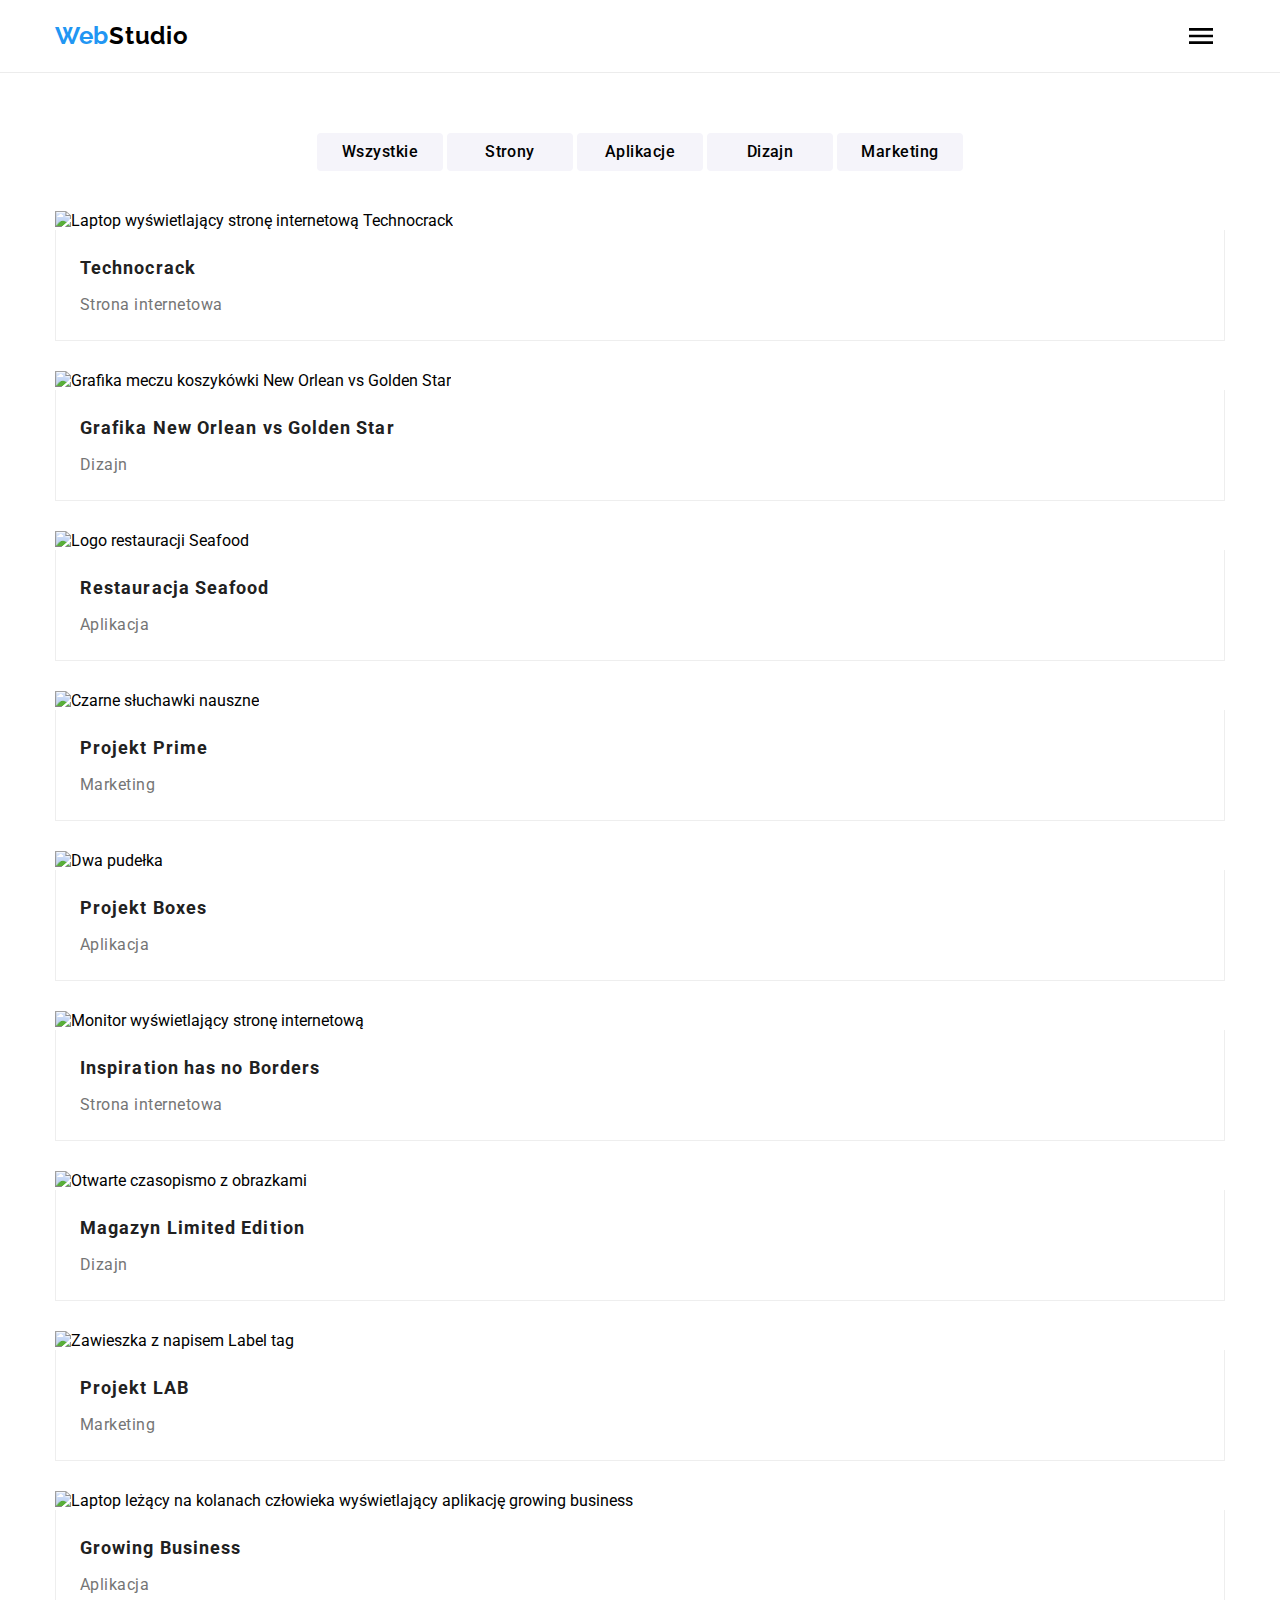
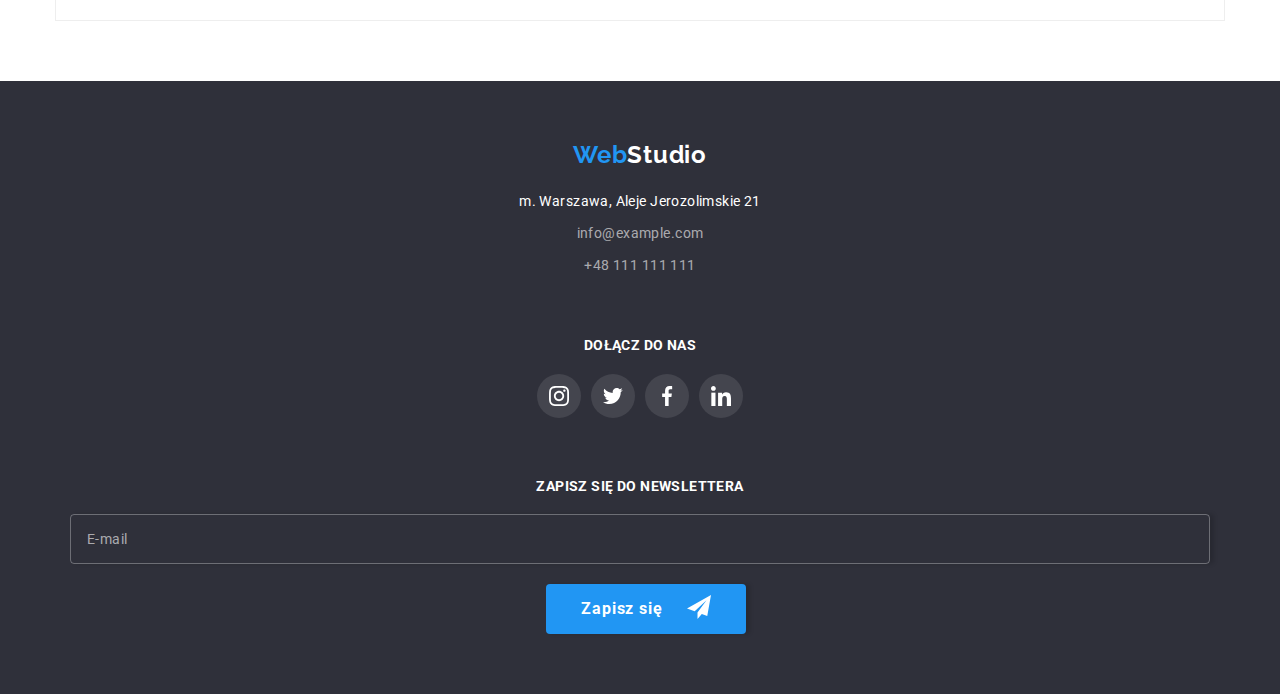
==== portfolio.html @ 01eeb44f "mobilki done" ====
<!DOCTYPE html>
<html lang="pl">
  <head>
    <meta charset="UTF-8" />
    <meta http-equiv="X-UA-Compatible" content="IE=edge" />
    <meta name="viewport" content="width=device-width, initial-scale=1.0" />
    <link href="css/main.min.css" rel="stylesheet" />
    <link
      href="https://fonts.googleapis.com/css2?family=Raleway:wght@700&family=Roboto:wght@400;500;700;900&display=swap"
      rel="stylesheet"
    />
    <link
      rel="stylesheet"
      href="https://cdnjs.cloudflare.com/ajax/libs/modern-normalize/1.0.0/modern-normalize.min.css"
      integrity="sha512-ISS7cAi1PEhQ8jnbJpJZMd29NlhNj4AWYyLOSp2CE/CsHxTCu+r+t0D2yoJudVrd0/8fTVPUVDzY5Tvli75u/g=="
      crossorigin="anonymous"
    />
    <title>WebStudio</title>
  </head>
  <body>
    <header>
      <section class="header-section">
        <div class="container">
          <div class="page-header">
            <ul class="navigation">
              <li class="navigation__item">
                <a class="logo" href="index.html"><span>Web</span>Studio</a>
              </li>
              <li class="navigation__item">
                <a class="nav-link current" href="index.html">Agencja</a>
              </li>
              <li class="navigation__item">
                <a class="nav-link" href="portfolio.html">Portfolio</a>
              </li>
              <li class="navigation__item">
                <a class="nav-link" href="kontakt.html">Kontakt</a>
              </li>
            </ul>
            <ul class="contacts">
              <li class="contact__block">
                <a class="contact"
                  ><svg class="contacts__icon" width="16px" height="12px">
                    <use href="./images/icons.svg#icon-envelope"></use>
                  </svg>
                  info@devstudio.com
                </a>
              </li>
              <li class="contact__block">
                <a class="contact"
                  ><svg class="contacts__icon" width="10px" height="16px">
                    <use href="./images/icons.svg#icon-smartphone"></use></svg
                  >+48 111 111 111</a
                >
              </li>
            </ul>
            <div class="navigation__icon__box">
              <button
                type="button"
                class="menu-toggle js-open-menu"
                aria-expanded="false"
                aria-controls="mobile-menu"
              >
                <svg class="navigation__icon" width="24px" height="16px">
                  <use href="./images/icons.svg#nav-icon"></use>
                </svg>
              </button>
            </div>
          </div>
        </div>
      </section>
    </header>
    <main>
      <section class="button-section">
        <div class="container">
          <div class="buttons">
            <button class="button">Wszystkie</button>
            <button class="button">Strony</button>
            <button class="button">Aplikacje</button>
            <button class="button">Dizajn</button>
            <button class="button">Marketing</button>
          </div>
        </div>
      </section>
      <section class="portfolio-section">
        <div class="container">
          <div class="project-list__block">
            <ul class="project-list">
              <li class="project">
                <figure class="project__card">
                  <img
                    class="project__photo"
                    src="images/technocrack.jpg"
                    alt="Laptop wyświetlający stronę internetową Technocrack"
                  />
                  <div class="overlay">
                    <p class="portfolio-card-description">
                      Technocrack jest popularną platformą wykorzystywaną do
                      rozpowszechniania koronawirusa. Firmy wykorzystują tę
                      platformę do celów szpiegowskich i ataków na
                      niezabezpieczone serwery konkurencji
                    </p>
                  </div>
                  <figcaption class="project__border">
                    <p class="project__name">Technocrack</p>
                    <p class="project__type">Strona internetowa</p>
                  </figcaption>
                </figure>
              </li>
              <li class="project">
                <figure class="project__card">
                  <img
                    class="project__photo"
                    src="images/grafika.jpg"
                    alt="Grafika meczu koszykówki New Orlean vs Golden Star"
                  />
                  <div class="overlay">
                    <p class="portfolio-card-description">
                      Technocrack jest popularną platformą wykorzystywaną do
                      rozpowszechniania koronawirusa. Firmy wykorzystują tę
                      platformę do celów szpiegowskich i ataków na
                      niezabezpieczone serwery konkurencji
                    </p>
                  </div>
                  <figcaption class="project__border">
                    <p class="project__name">
                      Grafika New Orlean vs Golden Star
                    </p>
                    <p class="project__type">Dizajn</p>
                  </figcaption>
                </figure>
              </li>
              <li class="project">
                <figure class="project__card">
                  <img
                    class="project__photo"
                    src="images/restauracja.jpg"
                    alt="Logo restauracji Seafood"
                  />
                  <div class="overlay">
                    <p class="portfolio-card-description">
                      Technocrack jest popularną platformą wykorzystywaną do
                      rozpowszechniania koronawirusa. Firmy wykorzystują tę
                      platformę do celów szpiegowskich i ataków na
                      niezabezpieczone serwery konkurencji
                    </p>
                  </div>
                  <figcaption class="project__border">
                    <p class="project__name">Restauracja Seafood</p>
                    <p class="project__type">Aplikacja</p>
                  </figcaption>
                </figure>
              </li>
              <li class="project">
                <figure class="project__card">
                  <img
                    class="project__photo"
                    src="images/projekt.jpg"
                    alt="Czarne słuchawki nauszne"
                  />
                  <div class="overlay">
                    <p class="portfolio-card-description">
                      Technocrack jest popularną platformą wykorzystywaną do
                      rozpowszechniania koronawirusa. Firmy wykorzystują tę
                      platformę do celów szpiegowskich i ataków na
                      niezabezpieczone serwery konkurencji
                    </p>
                  </div>
                  <figcaption class="project__border">
                    <p class="project__name">Projekt Prime</p>
                    <p class="project__type">Marketing</p>
                  </figcaption>
                </figure>
              </li>
              <li class="project">
                <figure class="project__card">
                  <img
                    class="project__photo"
                    src="images/boxes.jpg"
                    alt="Dwa pudełka"
                  />
                  <div class="overlay">
                    <p class="portfolio-card-description">
                      Technocrack jest popularną platformą wykorzystywaną do
                      rozpowszechniania koronawirusa. Firmy wykorzystują tę
                      platformę do celów szpiegowskich i ataków na
                      niezabezpieczone serwery konkurencji
                    </p>
                  </div>
                  <figcaption class="project__border">
                    <p class="project__name">Projekt Boxes</p>
                    <p class="project__type">Aplikacja</p>
                  </figcaption>
                </figure>
              </li>
              <li class="project">
                <figure class="project__card">
                  <img
                    class="project__photo"
                    src="images/inspiration.jpg"
                    alt="Monitor wyświetlający stronę internetową"
                  />
                  <div class="overlay">
                    <p class="portfolio-card-description">
                      Technocrack jest popularną platformą wykorzystywaną do
                      rozpowszechniania koronawirusa. Firmy wykorzystują tę
                      platformę do celów szpiegowskich i ataków na
                      niezabezpieczone serwery konkurencji
                    </p>
                  </div>
                  <figcaption class="project__border">
                    <p class="project__name">Inspiration has no Borders</p>
                    <p class="project__type">Strona internetowa</p>
                  </figcaption>
                </figure>
              </li>
              <li class="project">
                <figure class="project__card">
                  <img
                    class="project__photo"
                    src="images/magazyn.jpg"
                    alt="Otwarte czasopismo z obrazkami"
                  />
                  <div class="overlay">
                    <p class="portfolio-card-description">
                      Technocrack jest popularną platformą wykorzystywaną do
                      rozpowszechniania koronawirusa. Firmy wykorzystują tę
                      platformę do celów szpiegowskich i ataków na
                      niezabezpieczone serwery konkurencji
                    </p>
                  </div>
                  <figcaption class="project__border">
                    <p class="project__name">Magazyn Limited Edition</p>
                    <p class="project__type">Dizajn</p>
                  </figcaption>
                </figure>
              </li>
              <li class="project">
                <figure class="project__card">
                  <img
                    class="project__photo"
                    src="images/lab.jpg"
                    alt="Zawieszka z napisem Label tag"
                  />
                  <div class="overlay">
                    <p class="portfolio-card-description">
                      Technocrack jest popularną platformą wykorzystywaną do
                      rozpowszechniania koronawirusa. Firmy wykorzystują tę
                      platformę do celów szpiegowskich i ataków na
                      niezabezpieczone serwery konkurencji
                    </p>
                  </div>
                  <figcaption class="project__border">
                    <p class="project__name">Projekt LAB</p>
                    <p class="project__type">Marketing</p>
                  </figcaption>
                </figure>
              </li>
              <li class="project">
                <figure class="project__card">
                  <img
                    class="project__photo"
                    src="images/growingbusiness.jpg"
                    alt="Laptop leżący na kolanach człowieka wyświetlający aplikację growing business"
                  />
                  <div class="overlay">
                    <p class="portfolio-card-description">
                      Technocrack jest popularną platformą wykorzystywaną do
                      rozpowszechniania koronawirusa. Firmy wykorzystują tę
                      platformę do celów szpiegowskich i ataków na
                      niezabezpieczone serwery konkurencji
                    </p>
                  </div>
                  <figcaption class="project__border">
                    <p class="project__name">Growing Business</p>
                    <p class="project__type">Aplikacja</p>
                  </figcaption>
                </figure>
              </li>
            </ul>
          </div>
        </div>
      </section>
    </main>
    <footer>
      <section class="footer-section">
        <div class="container">
          <div class="footer">
            <div class="footer__block">
              <div class="footer__column">
                <a class="footer__logo" href="index.html"
                  ><span>Web</span>Studio</a
                >
                <address class="footer__address">
                  m. Warszawa, Aleje Jerozolimskie 21
                </address>
                <a class="footer__link" href="mailto:info@example.com"
                  >info@example.com</a
                >
                <a class="footer__link" href="tel:+48111111111"
                  >+48 111 111 111</a
                >
              </div>
              <div class="footer__column">
                <h3 class="footer__column__title">DOŁĄCZ DO NAS</h3>
                <ul class="footer__socialmedia-list">
                  <li class="footer__socialmedia__background">
                    <svg
                      class="footer__socialmedia__background__icon"
                      width="20px"
                      height="20px"
                    >
                      <use href="./images/icons.svg#icon-instagram"></use>
                    </svg>
                  </li>
                  <li class="footer__socialmedia__background">
                    <svg
                      class="footer__socialmedia__background__icon"
                      width="20px"
                      height="20px"
                    >
                      <use href="./images/icons.svg#icon-twitter"></use>
                    </svg>
                  </li>
                  <li class="footer__socialmedia__background">
                    <svg
                      class="footer__socialmedia__background__icon"
                      width="20px"
                      height="20px"
                    >
                      <use href="./images/icons.svg#icon-facebook"></use>
                    </svg>
                  </li>
                  <li class="footer__socialmedia__background">
                    <svg
                      class="footer__socialmedia__background__icon"
                      width="20px"
                      height="20px"
                    >
                      <use href="./images/icons.svg#icon-linkedin"></use>
                    </svg>
                  </li>
                </ul>
              </div>
              <form name="newsletter-form">
                <label>
                  <span class="newsletter-form__name"
                    >ZAPISZ SIĘ DO NEWSLETTERA</span
                  >
                  <input
                    class="newsletter-form__input"
                    type="email"
                    name="email"
                    placeholder="E-mail"
                    required
                  />
                </label>
                <button class="newsletter-form__submit-button" type="submit">
                  <div class="newsletter-form__submit-button__block">
                    <span class="newsletter-form__submit-button__text"
                      >Zapisz się</span
                    >
                    <div class="newsletter-form__sumbit-icon-block">
                      <svg width="24px" height="24px">
                        <use href="./images/icons.svg#icon-icon-send"></use>
                      </svg>
                    </div>
                  </div>
                </button>
              </form>
            </div>
          </div>
        </div>
      </section>
    </footer>
    <div class="menu-container js-menu-container" id="mobile-menu">
      <button class="mobile-menu__close-button js-close-menu">
        <svg width="18px" height="18px">
          <use href="./images/icons.svg#icon-cross"></use>
        </svg>
      </button>

      <ul class="mobile-menu">
        <li class="mobile-menu__navigation-item">
          <a class="mobile-menu__link" href="./index.html">Agencja</a>
        </li>
        <li class="mobile-menu__navigation-item">
          <a class="mobile-menu__link" href="./portfolio.html">Portfolio</a>
        </li>
        <li class="mobile-menu__navigation-item">
          <a class="mobile-menu__link" href="">Kontakt</a>
        </li>
      </ul>
      <ul class="mobile-menu-contacts">
        <li class="mobile-menu-contacts__list-item">
          <a class="mobile-menu-contacts__tel">+48 111 111 111</a>
        </li>
        <li class="mobile-menu-contacts__list-item">
          <a class="mobile-menu-contacts__mail">info@devstudio.com</a>
        </li>
      </ul>
      <ul class="mobile-menu__socialmedia">
        <li class="mobile-menu__socialmedia__list-item">
          <a class="mobile-menu__socialmedia__link">Instagram</a>
        </li>
        <li class="mobile-menu__socialmedia__list-item">
          <a class="mobile-menu__socialmedia__link">Twitter</a>
        </li>
        <li class="mobile-menu__socialmedia__list-item">
          <a class="mobile-menu__socialmedia__link">Facebook</a>
        </li>
        <li class="mobile-menu__socialmedia__list-item">
          <a class="mobile-menu__socialmedia__link">Linkedin</a>
        </li>
      </ul>
    </div>
    <script
      defer
      src="https://cdnjs.cloudflare.com/ajax/libs/body-scroll-lock/3.1.5/bodyScrollLock.min.js"
      integrity="sha512-HowizSDbQl7UPEAsPnvJHlQsnBmU2YMrv7KkTBulTLEGz9chfBoWYyZJL+MUO6p/yBuuMO/8jI7O29YRZ2uBlA=="
      crossorigin="anonymous"
    ></script>
    <script defer src="./js/mobile-menu.js"></script>
  </body>
</html>
---- css/main.min.css ----
* {
  box-sizing: border-box;
  list-style: none;
  text-decoration: none;
  margin: 0;
  padding: 0;
}

body {
  font-family: "Roboto", sans-serif;
  color: black;
}

.container {
  max-width: 100%;
  padding-left: 15px;
  padding-right: 15px;
  margin-left: auto;
  margin-right: auto;
}

@media screen and (min-width: 480px) {
  .container {
    max-width: 480px;
  }
}
@media screen and (min-width: 768px) {
  .container {
    max-width: 768px;
  }
}
@media screen and (min-width: 1200px) {
  .container {
    max-width: 1200px;
  }
}
.nav-link {
  display: none;
}

.contact {
  display: none;
}

.logo {
  font-family: "Raleway", sans-serif;
  font-size: 24px;
  font-weight: 700;
  line-height: 1.1741666667;
  color: black;
  letter-spacing: 0.03em;
}
.logo span {
  color: #2196f3;
}

.page-header {
  display: flex;
  justify-content: space-between;
  align-items: center;
  padding: 16px 0;
}

.navigation__icon {
  margin: 8px 12px;
}
.navigation__icon:hover,
.navigation__icon :focus {
  fill: #2196f3;
  transition-property: fill;
  transition-timing-function: cubic-bezier(0.4, 0, 0.2, 1);
  transition-duration: 250ms;
}

.header-section {
  border-bottom: solid #ececec 1px;
}

.main-header-section {
  background-color: #2f303a;
  text-align: center;
  justify-content: center;
  display: flex;
  background-size: cover;
  background-repeat: no-repeat;
  background-image: linear-gradient(to bottom, rgba(47, 48, 58, 0.4), rgba(47, 48, 58, 0.4)), url(../images/main-adv/Main-adv-x1.jpg);
}

.main-advertisment {
  padding: 118px 0;
  text-align: center;
}
.main-advertisment__header {
  color: #ffffff;
  font-family: "Roboto", sans-serif;
  font-size: 26px;
  font-weight: 900;
  line-height: 1.6153846154;
  letter-spacing: 0.06em;
  padding-bottom: 30px;
  padding-left: 42px;
  padding-right: 43px;
}
.main-advertisment__button {
  background-color: #2196f3;
  font-size: 16px;
  line-height: 1.875;
  font-weight: 700;
  font-family: "Roboto", sans-serif;
  border-radius: 4px;
  letter-spacing: 0.06em;
  text-align: center;
  color: #ffffff;
  border: none;
  box-shadow: 0px 4px rgba(0, 0, 0, 0.15);
  padding: 10px 41px 10px;
}

.post-section {
  background-color: #ffffff;
  padding-bottom: 60px;
}

.post-list {
  padding-top: 60px;
}

.post:not(:last-child) {
  padding-bottom: 30px;
}
.post__title {
  text-align: center;
  font-family: "Roboto", sans-serif;
  letter-spacing: 0.03em;
  font-weight: 700;
  font-size: 14px;
  line-height: 1.1721428571;
  color: #212121;
  padding-top: 30px;
  padding-bottom: 10px;
}
.post__text {
  font-family: "Roboto", sans-serif;
  color: #757575;
  font-size: 14px;
  font-weight: 400;
  line-height: 1.7142857143;
  letter-spacing: 0.03em;
}
.post__icon-background {
  background-color: #f5f4fa;
  border-radius: 4px;
  padding: 25px 0;
  text-align: center;
}

.our-job-section {
  display: none;
}

.team-list {
  padding-bottom: 94px;
  text-align: -webkit-center;
}

.our-team-section {
  width: 100%;
  background-color: #f5f4fa;
}
.our-team-section__title {
  font-family: "Roboto", sans-serif;
  font-size: 28px;
  font-weight: 700;
  line-height: 1.1717857143;
  letter-spacing: 0.03em;
  text-align: center;
  padding-bottom: 30px;
  padding-top: 60px;
}

.teammate-box {
  background-color: #ffffff;
  border-bottom-left-radius: 4px;
  border-bottom-right-radius: 4px;
  box-shadow: 0px 2px 2px rgba(0, 0, 0, 0.2), 0px 1px 1px rgba(0, 0, 0, 0.14), 0px 1px 3px rgba(0, 0, 0, 0.12);
  margin-bottom: 30px;
  width: 100%;
}
.teammate-box__photo {
  width: 100%;
}
.teammate-box__name {
  font-size: 16px;
  font-weight: 500;
  line-height: 1.171875;
  letter-spacing: 0.03em;
  color: #212121;
  text-align: center;
  padding-top: 30px;
}
.teammate-box__job {
  color: #757575;
  letter-spacing: 0.03em;
  line-height: 1.171875;
  font-size: 16px;
  text-align: center;
  padding-top: 10px;
  padding-bottom: 16px;
}

.socialmedia {
  display: flex;
  justify-content: center;
}
.socialmedia__background {
  border-radius: 50%;
  width: 44px;
  height: 44px;
  background-color: #ffffff;
  padding: 12px;
}
.socialmedia__background:not(:last-child) {
  margin-right: 10px;
  margin-bottom: 30px;
}
.socialmedia__background:hover .socialmedia__background__icon,
.socialmedia__background :focus .socialmedia__background__icon {
  fill: #ffffff;
  cursor: pointer;
  transition-timing-function: cubic-bezier(0.4, 0, 0.2, 1);
  transition-duration: 250ms;
  transition-property: fill;
}
.socialmedia__background:hover,
.socialmedia__background :focus {
  background-color: #2196f3;
  cursor: pointer;
  transition-timing-function: cubic-bezier(0.4, 0, 0.2, 1);
  transition-duration: 250ms;
  transition-property: background-color;
}
.socialmedia__background__icon {
  fill: #afb1b8;
}

.our-customers-section {
  background-color: #ffffff;
}
.our-customers-section__title {
  text-align: center;
  font-family: "Roboto", sans-serif;
  font-size: 28px;
  font-weight: 700;
  letter-spacing: 0.03em;
  line-height: 1.1717857143;
  padding-top: 60px;
  padding-bottom: 30px;
}

.our-customers {
  display: flex;
  flex-wrap: wrap;
  justify-content: center;
  padding-bottom: 70px;
  list-style-type: none;
  margin: 0 -15px;
}

.customer-background {
  display: flex;
  border: solid #afb1b8 1px;
  border-radius: 4px;
  justify-content: center;
  width: 43.75%;
}
.customer-background:nth-child(2n+1) {
  margin-right: 30px;
}
.customer-background:nth-child(-n+4) {
  margin-bottom: 30px;
}
.customer-background:hover .customer-block__icon,
.customer-background :focus .customer-block__icon {
  fill: #2196f3;
  cursor: pointer;
  transition-timing-function: cubic-bezier(0.4, 0, 0.2, 1);
  transition-duration: 250ms;
  transition-property: fill;
}
.customer-background:hover,
.customer-background :focus {
  border: solid #2196f3 1px;
  cursor: pointer;
  transition-timing-function: cubic-bezier(0.4, 0, 0.2, 1);
  transition-duration: 250ms;
  transition-property: border;
}

.customer-block {
  display: flex;
  justify-content: center;
  align-self: center;
}
.customer-block__icon {
  display: flex;
  justify-content: center;
  align-self: center;
  fill: #757575;
  margin: 16px 0;
}

.footer-section {
  background-color: #2f303a;
}

.footer {
  padding: 60px 15px;
  text-align: center;
}
.footer__logo {
  font-family: "Raleway", sans-serif;
  font-size: 24px;
  font-weight: 700;
  line-height: 1.1741666667;
  color: #ffffff;
  letter-spacing: 0.03em;
  padding-top: 60px;
}
.footer__logo span {
  color: #2196f3;
}
.footer__address {
  font-family: "Roboto", sans-serif;
  font-size: 14px;
  font-weight: 400;
  line-height: 1.7142857143;
  letter-spacing: 0.03em;
  color: white;
  font-style: normal;
  padding-top: 20px;
}
.footer__link {
  font-size: 14px;
  font-weight: 400;
  line-height: 1.7142857143;
  letter-spacing: 0.03em;
  color: rgba(255, 255, 255, 0.6);
  display: block;
  padding-top: 8px;
  font-family: "Roboto", sans-serif;
}
.footer__block {
  display: flex;
  flex-direction: column;
}
.footer__socialmedia-list {
  justify-content: center;
  display: flex;
}
.footer__socialmedia__background {
  width: 44px;
  height: 44px;
  border-radius: 50%;
  background-color: rgba(255, 255, 255, 0.1);
  padding: 12px;
}
.footer__socialmedia__background__icon {
  fill: #ffffff;
}
.footer__socialmedia__background:hover .footer__socialmedia__background__icon,
.footer__socialmedia__background :focus .footer__socialmedia__background__icon {
  fill: #ffffff;
  cursor: pointer;
}
.footer__socialmedia__background:hover,
.footer__socialmedia__background :focus {
  background-color: #2196f3;
  cursor: pointer;
  transition-timing-function: cubic-bezier(0.4, 0, 0.2, 1);
  transition-duration: 250ms;
  transition-property: background-color;
}
.footer__socialmedia__background:not(:last-child) {
  margin-right: 10px;
}
.footer__column__title {
  font-family: "Roboto", sans-serif;
  font-size: 14px;
  font-weight: 700;
  letter-spacing: 0.03em;
  line-height: 1.1721428571;
  color: #ffffff;
  padding-bottom: 20px;
  padding-top: 60px;
}

.newsletter-form__name {
  display: block;
  font-family: "Roboto", sans-serif;
  font-size: 14px;
  font-weight: 700;
  line-height: 1.1721428571;
  letter-spacing: 0.03em;
  color: #ffffff;
  padding-bottom: 20px;
  padding-top: 60px;
}
.newsletter-form__input {
  font-family: "Roboto", sans-serif;
  font-size: 14px;
  font-weight: 400;
  line-height: 1.4285714286;
  letter-spacing: 0.03em;
  width: 100%;
  height: 50px;
  border-radius: 4px;
  background-color: transparent;
  border: solid rgba(255, 255, 255, 0.3019607843) 1px;
  box-shadow: 4px 0 4px rgba(0, 0, 0, 0.15);
  padding-left: 16px;
  color: #ffffff;
}
.newsletter-form__input::-moz-placeholder {
  color: rgba(255, 255, 255, 0.6);
  font-family: "Roboto", sans-serif;
  font-size: 14px;
  font-weight: 400;
  line-height: 1.4285714286;
  letter-spacing: 0.03em;
}
.newsletter-form__input:-ms-input-placeholder {
  color: rgba(255, 255, 255, 0.6);
  font-family: "Roboto", sans-serif;
  font-size: 14px;
  font-weight: 400;
  line-height: 1.4285714286;
  letter-spacing: 0.03em;
}
.newsletter-form__input::placeholder {
  color: rgba(255, 255, 255, 0.6);
  font-family: "Roboto", sans-serif;
  font-size: 14px;
  font-weight: 400;
  line-height: 1.4285714286;
  letter-spacing: 0.03em;
}
.newsletter-form__input:focus {
  outline: none;
  border: solid #2196f3 1px;
  transition-timing-function: cubic-bezier(0.4, 0, 0.2, 1);
  transition-duration: 250ms;
  transition-property: border;
}
.newsletter-form__submit-button {
  width: 200px;
  align-items: center;
  background-color: #2196f3;
  border-radius: 4px;
  margin-left: 12px;
  border: none;
  box-shadow: 4px 0 4px rgba(0, 0, 0, 0.15);
  cursor: pointer;
  margin-top: 20px;
}
.newsletter-form__submit-button__text {
  color: #ffffff;
  font-family: "Roboto", sans-serif;
  font-size: 16px;
  font-weight: 700;
  line-height: 1.875;
  letter-spacing: 0.06em;
  text-align: center;
  padding-right: 24px;
  margin: 10px 0;
}
.newsletter-form__submit-button__block {
  display: inline-flex;
  align-items: center;
  justify-content: center;
}

.button-section {
  display: flex;
  flex-basis: 3.0303030303%;
  padding-top: 45px;
}

.portfolio-section {
  padding-top: 40px;
}

.button {
  margin-top: 15px;
  text-align: center;
  font-size: 16px;
  line-height: 1.625;
  letter-spacing: 0.03em;
  font-weight: 500;
  font-family: "Roboto", sans-serif;
  color: black;
  background-color: #f5f4fa;
  border: none;
  border-radius: 4px;
  cursor: pointer;
  text-align: center;
  width: 126px;
  height: 38px;
}
.button:hover,
.button :focus {
  background-color: #2196f3;
  color: #ffffff;
  border: none;
  box-shadow: 0px 2px 2px rgba(0, 0, 0, 0.12), 0px 1px 2px rgba(0, 0, 0, 0.08), 0px 3px 1px rgba(0, 0, 0, 0.08);
  transition-timing-function: cubic-bezier(0.4, 0, 0.2, 1);
  transition-duration: 250ms;
  transition-property: box-shadow, background-color;
}

.buttons {
  margin-left: auto;
  margin-right: auto;
  background-color: #ffffff;
  gap: 8px;
}

.project:not(:last-child) {
  padding-bottom: 30px;
}
.project__photo {
  width: 450px;
  height: 294px;
}
.project__card {
  background-color: #ffffff;
  position: relative;
  overflow: hidden;
}
.project__card:hover,
.project__card :focus {
  box-shadow: 1px 4px 6px rgba(0, 0, 0, 0.16), 0px 4px 4px rgba(0, 0, 0, 0.06), 0px 1px 1px rgba(0, 0, 0, 0.12);
  cursor: pointer;
  transition-timing-function: cubic-bezier(0.4, 0, 0.2, 1);
  transition-duration: 250ms;
  transition-property: box-shadow;
}
.project__card:hover .overlay,
.project__card :focus .overlay {
  transform: translateY(0);
}
.project__name {
  font-family: "Roboto", sans-serif;
  font-size: 18px;
  line-height: 2;
  font-weight: 700;
  letter-spacing: 0.06em;
  color: #212121;
  padding-top: 20px;
  padding-bottom: 4px;
  padding-left: 24px;
}
.project__type {
  font-family: "Roboto", sans-serif;
  font-size: 16px;
  font-weight: 400;
  line-height: 1.875;
  letter-spacing: 0.03em;
  color: #757575;
  padding-bottom: 20px;
  padding-left: 24px;
}
.project__border {
  border-bottom: 1px solid #eeeeee;
  border-right: 1px solid #eeeeee;
  border-left: 1px solid #eeeeee;
  position: relative;
  background-color: white;
}

.overlay {
  background-color: rgba(33, 150, 243, 0.9);
  width: 100%;
  position: absolute;
  top: 0;
  left: 0;
  padding: 77px 24px;
  transform: translateY(148%);
  margin-bottom: 110px;
  transition-timing-function: cubic-bezier(0.4, 0, 0.2, 1);
  transition-duration: 250ms;
  transition-property: transform;
}
.overlay:focus,
.overlay :hover {
  transform: translateX(0);
}

.portfolio-card-description {
  color: #ffffff;
  font-family: "Roboto", sans-serif;
  font-size: 18px;
  font-weight: 400;
  line-height: 1.5555555556;
  letter-spacing: 0.03em;
}

.project-list {
  padding-bottom: 60px;
}

.backdrop {
  position: fixed;
  width: 100%;
  height: 100%;
  left: 0px;
  top: 0px;
  transition: opacity 250ms linear, visibility 250ms linear;
  transition-timing-function: cubic-bezier(0.4, 0, 0.2, 1);
  background-color: rgba(0, 0, 0, 0.2);
  transition: opacity 250ms linear;
  transform: scale(1);
  height: 100%;
}

.modal {
  position: absolute;
  top: 50%;
  left: 50%;
  width: 93.75%;
  min-height: 609px;
  height: 50%;
  background-color: white;
  transform: translate(-50%, -50%);
  box-shadow: 0px 1px 3px rgba(0, 0, 0, 0.12), 0px 1px 1px rgba(0, 0, 0, 0.14), 0px 2px 1px rgba(0, 0, 0, 0.2);
  border-radius: 4px;
  padding: 0 40px;
}

.close-btn {
  background-color: white;
  position: absolute;
  width: 30px;
  height: 30px;
  border-radius: 50%;
  border: solid rgba(0, 0, 0, 0.1019607843) 1px;
  right: 8px;
  top: 8px;
  justify-content: center;
  cursor: pointer;
  display: flex;
  align-items: center;
}
.close-btn:hover,
.close-btn :focus {
  fill: #2196f3;
  cursor: pointer;
  transform: scale(1.1);
  transition-timing-function: cubic-bezier(0.4, 0, 0.2, 1);
  transition-duration: 250ms;
  transition-property: transform;
}

.is-hidden {
  opacity: 0;
  visibility: hidden;
  pointer-events: none;
}

.modal-form {
  border: none;
  position: relative;
}
.modal-form__input-name {
  display: grid;
  position: relative;
}
.modal-form__header {
  font-family: "Roboto", sans-serif;
  font-size: 20px;
  font-weight: 700;
  line-height: 1.172;
  letter-spacing: 0.03em;
  text-align: center;
  padding-top: 40px;
  padding-bottom: 12px;
  color: #212121;
}
.modal-form__textarea-name {
  color: #757575;
  font-family: "Roboto", sans-serif;
  font-size: 12px;
  font-weight: 400;
  line-height: 1.1716666667;
  letter-spacing: 0.01em;
}
.modal-form__textarea-name:not(:last-child) {
  padding-bottom: 4px;
}
.modal-form__list-item:not(:first-child) {
  padding-top: 10px;
}
.modal-form__input-textarea {
  border: solid rgba(33, 33, 33, 0.2) 1px;
  border-radius: 4px;
  height: 40px;
  padding: 0 42px;
  color: #757575;
  font-family: "Roboto", sans-serif;
  font-size: 12px;
  font-weight: 400;
  line-height: 1.1716666667;
  letter-spacing: 0.01em;
}
.modal-form__input-textarea:focus {
  outline: none;
  fill: #2196f3;
  border: solid #2196f3 1px;
  transition-timing-function: cubic-bezier(0.4, 0, 0.2, 1);
  transition-duration: 250ms;
  transition-property: border, fill;
}
.modal-form__textarea-icon {
  fill: #212121;
  position: absolute;
  top: 29px;
  left: 12px;
}
.modal-form__textarea-icon:focus .modal-form__input-textarea {
  fill: #2196f3;
  transition-timing-function: cubic-bezier(0.4, 0, 0.2, 1);
  transition-duration: 250ms;
  transition-property: border, fill;
}
.modal-form__commentarea {
  height: 120px;
  padding-top: 12px;
  resize: none;
  border: solid rgba(33, 33, 33, 0.2) 1px;
  border-radius: 4px;
  color: #757575;
  font-family: "Roboto", sans-serif;
  font-size: 12px;
  font-weight: 400;
  line-height: 1.1716666667;
  letter-spacing: 0.01em;
  padding: 12px 16px;
}
.modal-form__commentarea::-moz-placeholder {
  font-family: "Roboto", sans-serif;
  font-size: 12px;
  font-weight: 400;
  line-height: 1.1716666667;
  letter-spacing: 0.01em;
}
.modal-form__commentarea:-ms-input-placeholder {
  font-family: "Roboto", sans-serif;
  font-size: 12px;
  font-weight: 400;
  line-height: 1.1716666667;
  letter-spacing: 0.01em;
}
.modal-form__commentarea::placeholder {
  font-family: "Roboto", sans-serif;
  font-size: 12px;
  font-weight: 400;
  line-height: 1.1716666667;
  letter-spacing: 0.01em;
}
.modal-form__commentarea:focus {
  outline: none;
  border: solid #2196f3 1px;
  transition-timing-function: cubic-bezier(0.4, 0, 0.2, 1);
  transition-duration: 250ms;
  transition-property: border;
}
.modal-form__submit-button {
  width: 200px;
  background-color: #2196f3;
  border-radius: 4px;
  color: #ffffff;
  font-family: var(--font-family);
  font-weight: 700;
  letter-spacing: 0.06em;
  line-height: 1.875;
  padding: 10px 0 10px 0;
  border: none;
  cursor: pointer;
}
.modal-form__submit-button__block {
  padding-top: 30px;
  text-align: center;
}

.modal-checkbox {
  display: block;
  position: relative;
  cursor: pointer;
  margin-top: 20px;
}
.modal-checkbox__checkmark {
  height: 15px;
  width: 16px;
  background-color: #ffffff;
  border: 2px solid black;
  position: absolute;
  top: 4px;
  left: 0;
  cursor: pointer;
  border-radius: 2px;
}
.modal-checkbox__icon {
  height: 15px;
  width: 16px;
  visibility: hidden;
}
.modal-checkbox__icon-check {
  visibility: hidden;
}
.modal-checkbox__icon-check:checked ~ .modal-checkbox__checkmark .modal-checkbox__icon {
  background-color: #2196f3;
  border: none;
  border-radius: 2px;
  visibility: visible;
  position: absolute;
  top: -2px;
  left: -2px;
}
.modal-checkbox__link {
  text-decoration: underline;
  cursor: pointer;
  color: #2196f3;
}
.modal-checkbox__text {
  font-family: "Roboto", sans-serif;
  font-weight: 400;
  font-size: 12px;
  line-height: 1.1716666667;
  letter-spacing: 0.03em;
  color: #757575;
  margin-left: 24px;
  cursor: default;
}

@media (max-width: 767px) {
  .menu {
    display: none;
  }
}
.menu-toggle {
  min-height: 40px;
  min-width: 40px;
  display: flex;
  align-items: center;
  justify-content: center;
  margin: 0;
  padding: 0;
  cursor: pointer;
  border: none;
  background-color: white;
  border-radius: 50%;
  outline: none;
}
.menu-toggle:focus {
  fill: #2196f3;
  transition-timing-function: cubic-bezier(0.4, 0, 0.2, 1);
  transition-duration: 250ms;
  transition-property: fill;
}

.menu-container {
  position: fixed;
  top: 0;
  left: 0;
  width: 100%;
  height: 100%;
  padding: 48px 40px;
  background-color: white;
  transform: translateX(100%);
  transition: transform 250ms ease-in-out;
}

.menu-container.is-open {
  transform: translateX(0);
}

.mobile-menu__close-button {
  background-color: white;
  position: absolute;
  width: 40px;
  height: 40px;
  border-radius: 50%;
  border: solid rgba(0, 0, 0, 0.1019607843) 1px;
  right: 8px;
  top: 8px;
  justify-content: center;
  cursor: pointer;
  display: flex;
  align-items: center;
}
.mobile-menu__close-button:hover,
.mobile-menu__close-button :focus {
  fill: #2196f3;
  cursor: pointer;
  transform: scale(1.1);
  transition-timing-function: cubic-bezier(0.4, 0, 0.2, 1);
  transition-duration: 250ms;
  transition-property: transform;
}
.mobile-menu__socialmedia {
  display: inline-flex;
  flex-wrap: wrap;
  padding-top: 64px;
}
.mobile-menu__socialmedia__list-item {
  font-style: "Roboto", sans-serif;
  font-size: 18px;
  line-height: 1.2222222222;
  font-weight: 500;
  letter-spacing: 0.02em;
  color: #2196f3;
}
.mobile-menu__socialmedia__list-item:not(:last-child) {
  padding-right: 10px;
  border-right: 1px solid #757575;
}
.mobile-menu__socialmedia__list-item:not(:first-child) {
  padding-left: 10px;
}
.mobile-menu__navigation-item:not(:last-child) {
  padding-bottom: 36px;
}
.mobile-menu__link {
  font-family: "Roboto", sans-serif;
  font-size: 40px;
  font-weight: 500;
  letter-spacing: 0.02em;
  line-height: 1.172;
  color: black;
}
.mobile-menu__link:focus,
.mobile-menu__link :hover {
  color: #2196f3;
  transition-timing-function: cubic-bezier(0.4, 0, 0.2, 1);
  transition-duration: 250ms;
  transition-property: color;
}

.mobile-menu-contacts {
  padding-top: 302px;
}
.mobile-menu-contacts__tel {
  font-family: "Roboto", sans-serif;
  font-size: 34px;
  line-height: 1.1717647059;
  letter-spacing: 0.02em;
  font-weight: 500;
  color: #2196f3;
}
.mobile-menu-contacts__list-item:not(:first-child) {
  padding-top: 32px;
}
.mobile-menu-contacts__mail {
  font-family: "Roboto", sans-serif;
  font-size: 24px;
  line-height: 1.1720833333;
  font-weight: 500;
  letter-spacing: 0.02em;
  color: #757575;
}/*# sourceMappingURL=main.min.css.map */
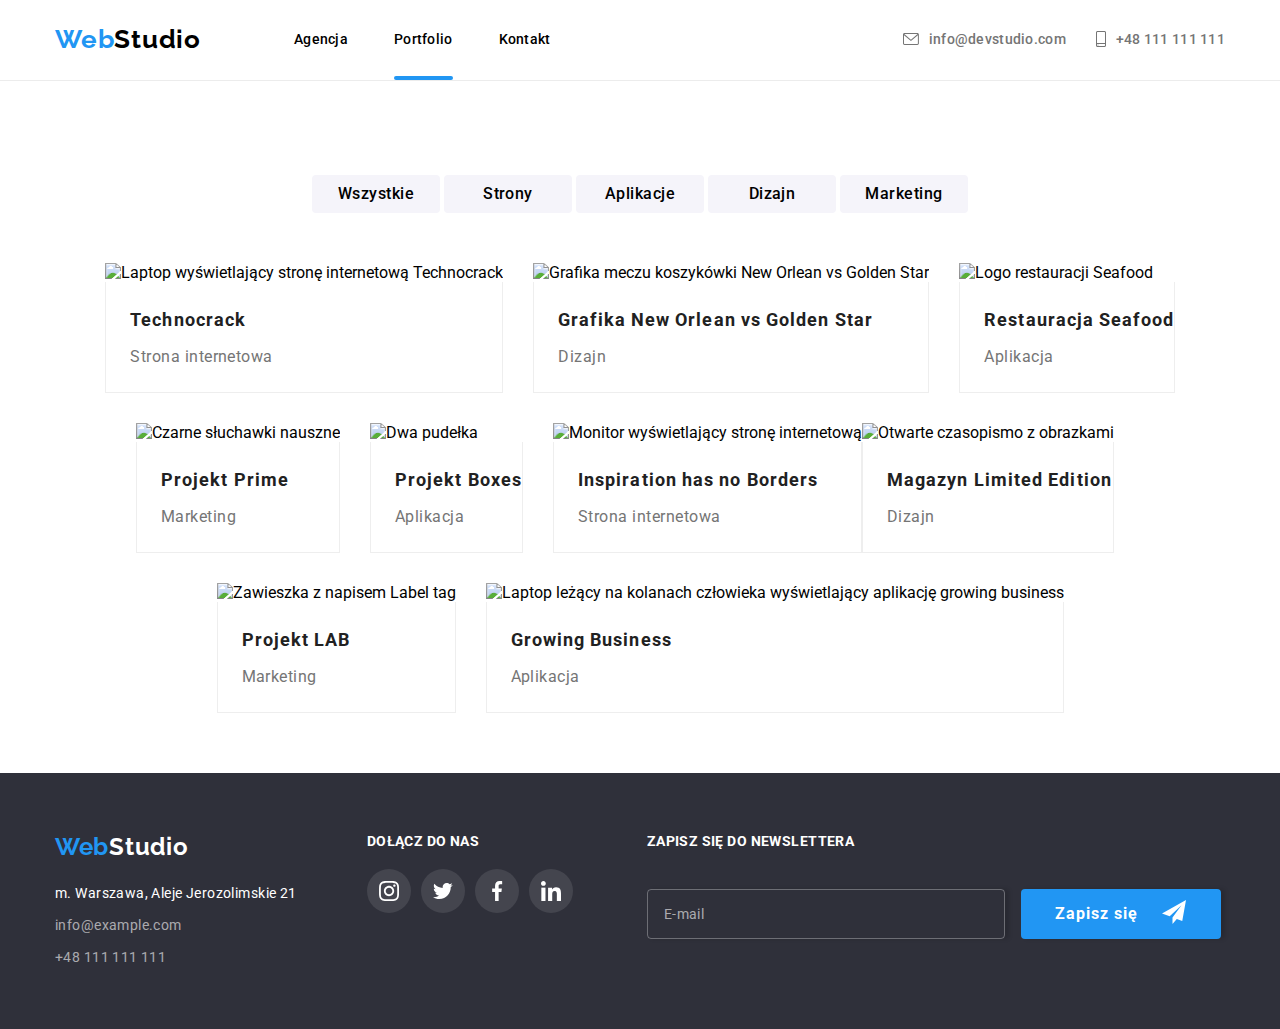
==== commit dd8441e9: "mobile-menu fixed" ====
--- a/portfolio.html
+++ b/portfolio.html
@@ -22,37 +22,41 @@
       <section class="header-section">
         <div class="container">
           <div class="page-header">
-            <ul class="navigation">
-              <li class="navigation__item">
-                <a class="logo" href="index.html"><span>Web</span>Studio</a>
-              </li>
-              <li class="navigation__item">
-                <a class="nav-link current" href="index.html">Agencja</a>
-              </li>
-              <li class="navigation__item">
-                <a class="nav-link" href="portfolio.html">Portfolio</a>
-              </li>
-              <li class="navigation__item">
-                <a class="nav-link" href="kontakt.html">Kontakt</a>
-              </li>
-            </ul>
-            <ul class="contacts">
-              <li class="contact__block">
-                <a class="contact"
-                  ><svg class="contacts__icon" width="16px" height="12px">
-                    <use href="./images/icons.svg#icon-envelope"></use>
-                  </svg>
-                  info@devstudio.com
-                </a>
-              </li>
-              <li class="contact__block">
-                <a class="contact"
-                  ><svg class="contacts__icon" width="10px" height="16px">
-                    <use href="./images/icons.svg#icon-smartphone"></use></svg
-                  >+48 111 111 111</a
-                >
-              </li>
-            </ul>
+            <div class="page-header__menu">
+              <ul class="navigation">
+                <li class="navigation__item">
+                  <a class="logo" href="index.html"><span>Web</span>Studio</a>
+                </li>
+                <li class="navigation__item">
+                  <a class="nav-link" href="index.html">Agencja</a>
+                </li>
+                <li class="navigation__item">
+                  <a class="nav-link current" href="portfolio.html"
+                    >Portfolio</a
+                  >
+                </li>
+                <li class="navigation__item">
+                  <a class="nav-link" href="kontakt.html">Kontakt</a>
+                </li>
+              </ul>
+              <ul class="contacts">
+                <li class="contact__block">
+                  <a class="contact"
+                    ><svg class="contacts__icon" width="16px" height="12px">
+                      <use href="./images/icons.svg#icon-envelope"></use>
+                    </svg>
+                    info@devstudio.com
+                  </a>
+                </li>
+                <li class="contact__block">
+                  <a class="contact"
+                    ><svg class="contacts__icon" width="10px" height="16px">
+                      <use href="./images/icons.svg#icon-smartphone"></use></svg
+                    >+48 111 111 111</a
+                  >
+                </li>
+              </ul>
+            </div>
             <div class="navigation__icon__box">
               <button
                 type="button"
@@ -89,7 +93,8 @@
                 <figure class="project__card">
                   <img
                     class="project__photo"
-                    src="images/technocrack.jpg"
+                    src="images/Portfolio/Technocrack@x1.jpg"
+                    srcset="images/Portfolio/Technocrack@x2.jpg 2x"
                     alt="Laptop wyświetlający stronę internetową Technocrack"
                   />
                   <div class="overlay">
@@ -110,7 +115,8 @@
                 <figure class="project__card">
                   <img
                     class="project__photo"
-                    src="images/grafika.jpg"
+                    src="images/Portfolio/grafika@x1.jpg"
+                    srcset="images/Portfolio/grafika@x2.jpg 2x"
                     alt="Grafika meczu koszykówki New Orlean vs Golden Star"
                   />
                   <div class="overlay">
@@ -133,7 +139,8 @@
                 <figure class="project__card">
                   <img
                     class="project__photo"
-                    src="images/restauracja.jpg"
+                    src="images/Portfolio/seafood@x1.jpg"
+                    srcset="images/Portfolio/seafood@x2.jpg 2x"
                     alt="Logo restauracji Seafood"
                   />
                   <div class="overlay">
@@ -154,7 +161,8 @@
                 <figure class="project__card">
                   <img
                     class="project__photo"
-                    src="images/projekt.jpg"
+                    src="images/Portfolio/prime@x1.jpg"
+                    srcset="images/Portfolio/prime@x2.jpg 2x"
                     alt="Czarne słuchawki nauszne"
                   />
                   <div class="overlay">
@@ -175,7 +183,8 @@
                 <figure class="project__card">
                   <img
                     class="project__photo"
-                    src="images/boxes.jpg"
+                    src="images/Portfolio/boxes@x1.jpg"
+                    srcset="images/Portfolio/boxes@x2.jpg 2x"
                     alt="Dwa pudełka"
                   />
                   <div class="overlay">
@@ -196,7 +205,8 @@
                 <figure class="project__card">
                   <img
                     class="project__photo"
-                    src="images/inspiration.jpg"
+                    src="images/Portfolio/inspiration@x1.jpg"
+                    srcset="images/Portfolio/inspiration@x2.jpg 2x"
                     alt="Monitor wyświetlający stronę internetową"
                   />
                   <div class="overlay">
@@ -217,7 +227,8 @@
                 <figure class="project__card">
                   <img
                     class="project__photo"
-                    src="images/magazyn.jpg"
+                    src="images/Portfolio/magazyn@x1.jpg"
+                    srcset="images/Portfolio/magazyn@x2.jpg 2x"
                     alt="Otwarte czasopismo z obrazkami"
                   />
                   <div class="overlay">
@@ -238,7 +249,8 @@
                 <figure class="project__card">
                   <img
                     class="project__photo"
-                    src="images/lab.jpg"
+                    src="images/Portfolio/lab@x1.jpg"
+                    srcset="images/Portfolio/lab@x2.jpg 2x"
                     alt="Zawieszka z napisem Label tag"
                   />
                   <div class="overlay">
@@ -259,7 +271,8 @@
                 <figure class="project__card">
                   <img
                     class="project__photo"
-                    src="images/growingbusiness.jpg"
+                    src="images/Portfolio/business@x1.jpg"
+                    srcset="images/Portfolio/business@x2.jpg 2x"
                     alt="Laptop leżący na kolanach człowieka wyświetlający aplikację growing business"
                   />
                   <div class="overlay">
@@ -341,33 +354,34 @@
                   </li>
                 </ul>
               </div>
-              <form name="newsletter-form">
-                <label>
-                  <span class="newsletter-form__name"
-                    >ZAPISZ SIĘ DO NEWSLETTERA</span
+            </div>
+
+            <form class="newsletter-form" name="newsletter-form">
+              <label>
+                <span class="newsletter-form__name"
+                  >ZAPISZ SIĘ DO NEWSLETTERA</span
+                >
+                <input
+                  class="newsletter-form__input"
+                  type="email"
+                  name="email"
+                  placeholder="E-mail"
+                  required
+                />
+              </label>
+              <button class="newsletter-form__submit-button" type="submit">
+                <div class="newsletter-form__submit-button__block">
+                  <span class="newsletter-form__submit-button__text"
+                    >Zapisz się</span
                   >
-                  <input
-                    class="newsletter-form__input"
-                    type="email"
-                    name="email"
-                    placeholder="E-mail"
-                    required
-                  />
-                </label>
-                <button class="newsletter-form__submit-button" type="submit">
-                  <div class="newsletter-form__submit-button__block">
-                    <span class="newsletter-form__submit-button__text"
-                      >Zapisz się</span
-                    >
-                    <div class="newsletter-form__sumbit-icon-block">
-                      <svg width="24px" height="24px">
-                        <use href="./images/icons.svg#icon-icon-send"></use>
-                      </svg>
-                    </div>
-                  </div>
-                </button>
-              </form>
-            </div>
+                  <div class="newsletter-form__sumbit-icon-block">
+                    <svg width="24px" height="24px">
+                      <use href="./images/icons.svg#icon-icon-send"></use>
+                    </svg>
+                  </div>
+                </div>
+              </button>
+            </form>
           </div>
         </div>
       </section>
@@ -378,40 +392,45 @@
           <use href="./images/icons.svg#icon-cross"></use>
         </svg>
       </button>
-
-      <ul class="mobile-menu">
-        <li class="mobile-menu__navigation-item">
-          <a class="mobile-menu__link" href="./index.html">Agencja</a>
-        </li>
-        <li class="mobile-menu__navigation-item">
-          <a class="mobile-menu__link" href="./portfolio.html">Portfolio</a>
-        </li>
-        <li class="mobile-menu__navigation-item">
-          <a class="mobile-menu__link" href="">Kontakt</a>
-        </li>
-      </ul>
-      <ul class="mobile-menu-contacts">
-        <li class="mobile-menu-contacts__list-item">
-          <a class="mobile-menu-contacts__tel">+48 111 111 111</a>
-        </li>
-        <li class="mobile-menu-contacts__list-item">
-          <a class="mobile-menu-contacts__mail">info@devstudio.com</a>
-        </li>
-      </ul>
-      <ul class="mobile-menu__socialmedia">
-        <li class="mobile-menu__socialmedia__list-item">
-          <a class="mobile-menu__socialmedia__link">Instagram</a>
-        </li>
-        <li class="mobile-menu__socialmedia__list-item">
-          <a class="mobile-menu__socialmedia__link">Twitter</a>
-        </li>
-        <li class="mobile-menu__socialmedia__list-item">
-          <a class="mobile-menu__socialmedia__link">Facebook</a>
-        </li>
-        <li class="mobile-menu__socialmedia__list-item">
-          <a class="mobile-menu__socialmedia__link">Linkedin</a>
-        </li>
-      </ul>
+      <div class="mobile-menu-flexbox">
+        <ul class="mobile-menu">
+          <li class="mobile-menu__navigation-item">
+            <a class="mobile-menu__link" href="./index.html">Agencja</a>
+          </li>
+          <li class="mobile-menu__navigation-item">
+            <a class="mobile-menu__link current" href="./portfolio.html"
+              >Portfolio</a
+            >
+          </li>
+          <li class="mobile-menu__navigation-item">
+            <a class="mobile-menu__link" href="">Kontakt</a>
+          </li>
+        </ul>
+        <div class="mobile-menu__footer">
+          <ul class="mobile-menu-contacts">
+            <li class="mobile-menu-contacts__list-item">
+              <a class="mobile-menu-contacts__tel">+48 111 111 111</a>
+            </li>
+            <li class="mobile-menu-contacts__list-item">
+              <a class="mobile-menu-contacts__mail">info@devstudio.com</a>
+            </li>
+          </ul>
+          <ul class="mobile-menu__socialmedia">
+            <li class="mobile-menu__socialmedia__list-item">
+              <a class="mobile-menu__socialmedia__link">Instagram</a>
+            </li>
+            <li class="mobile-menu__socialmedia__list-item">
+              <a class="mobile-menu__socialmedia__link">Twitter</a>
+            </li>
+            <li class="mobile-menu__socialmedia__list-item">
+              <a class="mobile-menu__socialmedia__link">Facebook</a>
+            </li>
+            <li class="mobile-menu__socialmedia__list-item">
+              <a class="mobile-menu__socialmedia__link">Linkedin</a>
+            </li>
+          </ul>
+        </div>
+      </div>
     </div>
     <script
       defer
--- a/css/main.min.css
+++ b/css/main.min.css
@@ -11,6 +11,11 @@
   color: black;
 }
 
+@media screen and (max-width: 1199px) {
+  .our-job-section {
+    display: none;
+  }
+}
 .container {
   max-width: 100%;
   padding-left: 15px;
@@ -34,148 +39,617 @@
     max-width: 1200px;
   }
 }
-.nav-link {
-  display: none;
-}
-
-.contact {
-  display: none;
-}
-
-.logo {
-  font-family: "Raleway", sans-serif;
-  font-size: 24px;
-  font-weight: 700;
-  line-height: 1.1741666667;
-  color: black;
-  letter-spacing: 0.03em;
-}
-.logo span {
-  color: #2196f3;
-}
-
-.page-header {
-  display: flex;
-  justify-content: space-between;
-  align-items: center;
-  padding: 16px 0;
-}
-
-.navigation__icon {
-  margin: 8px 12px;
-}
-.navigation__icon:hover,
+@media screen and (min-width: 768px) and (max-width: 1199px) {
+  .logo {
+    padding-right: 83px;
+  }
+  .page-header__menu {
+    justify-content: space-between;
+    display: flex;
+    gap: 13.2%;
+  }
+  .header-section {
+    border-bottom: solid #ececec 1px;
+    padding: 26px 0 26px 0;
+  }
+  .nav-link {
+    display: block;
+    font-family: "Roboto", sans-serif;
+    font-weight: 500;
+    font-size: 14px;
+    line-height: 1.1721428571;
+    color: black;
+    letter-spacing: 0.02em;
+  }
+  .nav-link:hover,
+.nav-link :focus {
+    color: #2196f3;
+    transition-property: color;
+    transition-timing-function: cubic-bezier(0.4, 0, 0.2, 1);
+    transition-duration: 250ms;
+    cursor: pointer;
+  }
+  .navigation {
+    display: flex;
+  }
+  .contacts {
+    display: flex;
+    justify-content: center;
+    flex-direction: column;
+  }
+  .contacts__icon {
+    margin-right: 10px;
+    fill: #757575;
+    cursor: pointer;
+    display: inline-flex;
+    align-self: center;
+  }
+  .contact {
+    color: #757575;
+    font-family: "Roboto", sans-serif;
+    font-weight: 500;
+    font-size: 14px;
+    line-height: 1.1721428571;
+    letter-spacing: 0.02em;
+    display: flex;
+    justify-content: center;
+    cursor: pointer;
+  }
+  .contact__block {
+    display: flex;
+    justify-content: center;
+    align-items: center;
+  }
+  .contact__block:hover .contact,
+.contact__block :focus .contact {
+    color: #2196f3;
+    transition-timing-function: cubic-bezier(0.4, 0, 0.2, 1);
+    transition-duration: 250ms;
+    transition-property: color;
+  }
+  .contact__block :hover .contacts__icon,
+.contact__block :focus .contacts__icon {
+    fill: #2196f3;
+    transition-timing-function: cubic-bezier(0.4, 0, 0.2, 1);
+    transition-duration: 250ms;
+    transition-property: fill;
+  }
+  .navigation__item {
+    align-self: center;
+  }
+  .navigation__item:nth-child(2) {
+    padding-right: 7.8%;
+  }
+  .navigation__item:nth-child(3) {
+    padding-right: 7.8%;
+  }
+  .contacts {
+    align-items: flex-start;
+    padding-left: 13.02%;
+  }
+  .contact__block:not(:last-child) {
+    padding-bottom: 10px;
+  }
+  .current {
+    position: relative;
+  }
+  .current::after {
+    content: "";
+    height: 4px;
+    background: #2196f3;
+    position: absolute;
+    bottom: -40px;
+    border-radius: 2px;
+    text-transform: uppercase;
+    width: 100%;
+    left: 0;
+  }
+}
+@media screen and (max-width: 767px) {
+  .nav-link {
+    display: none;
+  }
+  .contact {
+    display: none;
+  }
+  .page-header {
+    display: flex;
+    justify-content: space-between;
+    align-items: center;
+    padding: 16px 0;
+  }
+  .navigation__icon {
+    margin: 8px 12px;
+  }
+  .navigation__icon:hover,
 .navigation__icon :focus {
-  fill: #2196f3;
-  transition-property: fill;
-  transition-timing-function: cubic-bezier(0.4, 0, 0.2, 1);
-  transition-duration: 250ms;
-}
-
+    fill: #2196f3;
+    transition-property: fill;
+    transition-timing-function: cubic-bezier(0.4, 0, 0.2, 1);
+    transition-duration: 250ms;
+  }
+}
+@media screen and (max-width: 1199px) {
+  .logo {
+    font-family: "Raleway", sans-serif;
+    font-size: 24px;
+    font-weight: 700;
+    line-height: 1.1741666667;
+    color: black;
+    letter-spacing: 0.03em;
+  }
+  .logo span {
+    color: #2196f3;
+  }
+}
+@media screen and (min-width: 1200px) {
+  .page-header__menu {
+    display: flex;
+    justify-content: space-between;
+    align-items: center;
+    text-align: center;
+  }
+  .header-section {
+    border-bottom: solid #ececec 1px;
+    padding: 24px 0 25px 0;
+  }
+  .navigation {
+    display: flex;
+    align-items: center;
+    justify-content: center;
+  }
+  .navigation__item {
+    display: flex;
+  }
+  .navigation__item:nth-child(n+2):not(:last-child) {
+    padding-right: 46px;
+  }
+  .logo {
+    font-family: "Raleway", sans-serif;
+    font-size: 26px;
+    font-weight: 700;
+    line-height: 1.1738461538;
+    color: black;
+    letter-spacing: 0.03em;
+    padding-right: 93px;
+  }
+  .logo span {
+    color: #2196f3;
+  }
+  .nav-link {
+    display: block;
+    font-family: "Roboto", sans-serif;
+    font-weight: 500;
+    font-size: 14px;
+    line-height: 1.1721428571;
+    color: black;
+    letter-spacing: 0.02em;
+  }
+  .nav-link:hover,
+.nav-link :focus {
+    color: #2196f3;
+    transition-property: color;
+    transition-timing-function: cubic-bezier(0.4, 0, 0.2, 1);
+    transition-duration: 250ms;
+    cursor: pointer;
+  }
+  .current {
+    position: relative;
+  }
+  .current::after {
+    content: "";
+    height: 4px;
+    background: #2196f3;
+    position: absolute;
+    bottom: -33px;
+    border-radius: 2px;
+    text-transform: uppercase;
+    width: 100%;
+    left: 0;
+  }
+  .contacts {
+    display: flex;
+    justify-content: center;
+  }
+  .contacts__icon {
+    margin-right: 10px;
+    fill: #757575;
+    cursor: pointer;
+    display: inline-flex;
+    align-self: center;
+  }
+  .contact {
+    color: #757575;
+    font-family: "Roboto", sans-serif;
+    font-weight: 500;
+    font-size: 14px;
+    line-height: 1.1721428571;
+    letter-spacing: 0.02em;
+    display: flex;
+    justify-content: center;
+    cursor: pointer;
+  }
+  .contact__block {
+    display: flex;
+    justify-content: center;
+    align-items: center;
+  }
+  .contact__block:not(:last-child) {
+    margin-right: 30px;
+  }
+  .contact__block:hover .contact,
+.contact__block :focus .contact {
+    color: #2196f3;
+    transition-timing-function: cubic-bezier(0.4, 0, 0.2, 1);
+    transition-duration: 250ms;
+    transition-property: color;
+  }
+  .contact__block :hover .contacts__icon,
+.contact__block :focus .contacts__icon {
+    fill: #2196f3;
+    transition-timing-function: cubic-bezier(0.4, 0, 0.2, 1);
+    transition-duration: 250ms;
+    transition-property: fill;
+  }
+}
 .header-section {
   border-bottom: solid #ececec 1px;
 }
 
-.main-header-section {
-  background-color: #2f303a;
-  text-align: center;
-  justify-content: center;
-  display: flex;
-  background-size: cover;
-  background-repeat: no-repeat;
-  background-image: linear-gradient(to bottom, rgba(47, 48, 58, 0.4), rgba(47, 48, 58, 0.4)), url(../images/main-adv/Main-adv-x1.jpg);
-}
-
-.main-advertisment {
-  padding: 118px 0;
-  text-align: center;
+@media screen and (max-width: 767px) {
+  .main-header-section {
+    background-color: #2f303a;
+    text-align: center;
+    justify-content: center;
+    display: flex;
+    background-size: cover;
+    background-repeat: no-repeat;
+    background-image: linear-gradient(to bottom, rgba(47, 48, 58, 0.4), rgba(47, 48, 58, 0.4)), url(../images/main-adv/Main-adv-x1.jpg);
+  }
+}
+@media screen and (max-width: 767px) and (min-device-pixel-ratio: 2), screen and (-webkit-min-device-pixel-ratio: 2), screen and (min-resolution: 192dpi), screen and (min-resolution: 2dppx) {
+  .main-header-section {
+    background-color: #2f303a;
+    text-align: center;
+    justify-content: center;
+    display: flex;
+    background-size: cover;
+    background-repeat: no-repeat;
+    background-image: linear-gradient(to bottom, rgba(47, 48, 58, 0.4), rgba(47, 48, 58, 0.4)), url(../images/main-adv/Main-adv-x2.jpg);
+  }
+}
+@media screen and (min-width: 768px) and (max-width: 1199px) {
+  .main-header-section {
+    background-color: #2f303a;
+    text-align: center;
+    justify-content: center;
+    display: flex;
+    background-size: cover;
+    background-repeat: no-repeat;
+    background-image: linear-gradient(to bottom, rgba(47, 48, 58, 0.4), rgba(47, 48, 58, 0.4)), url(../images/main-adv/Main-adv-x1-768.jpg);
+  }
+}
+@media screen and (min-width: 768px) and (max-width: 1199px) and (min-device-pixel-ratio: 2), screen and (-webkit-min-device-pixel-ratio: 2), screen and (min-resolution: 192dpi), screen and (min-resolution: 2dppx) {
+  .main-header-section {
+    background-color: #2f303a;
+    text-align: center;
+    justify-content: center;
+    display: flex;
+    background-size: cover;
+    background-repeat: no-repeat;
+    background-image: linear-gradient(to bottom, rgba(47, 48, 58, 0.4), rgba(47, 48, 58, 0.4)), url(../images/main-adv/Main-adv-x2-768.jpg);
+  }
+}
+@media screen and (min-width: 1200px) {
+  .main-header-section {
+    background-color: #2f303a;
+    text-align: center;
+    justify-content: center;
+    display: flex;
+    background-size: cover;
+    background-repeat: no-repeat;
+    background-image: linear-gradient(to bottom, rgba(47, 48, 58, 0.4), rgba(47, 48, 58, 0.4)), url(../images/main-adv/Main-adv-x1-1200.jpg);
+  }
+}
+@media screen and (min-width: 1200px) and (min-device-pixel-ratio: 2), screen and (-webkit-min-device-pixel-ratio: 2), screen and (min-resolution: 192dpi), screen and (min-resolution: 2dppx) {
+  .main-header-section {
+    background-color: #2f303a;
+    text-align: center;
+    justify-content: center;
+    display: flex;
+    background-size: cover;
+    background-repeat: no-repeat;
+    background-image: linear-gradient(to bottom, rgba(47, 48, 58, 0.4), rgba(47, 48, 58, 0.4)), url(../images/main-adv/Main-adv-x2-1200.jpg);
+  }
+}
+@media screen and (min-width: 768px) and (max-width: 1199px) {
+  .main-advertisment__header {
+    max-width: 450px;
+  }
+}
+@media screen and (max-width: 1199px) {
+  .main-advertisment {
+    padding: 118px 0;
+    text-align: center;
+  }
+  .main-advertisment__header {
+    color: #ffffff;
+    font-family: "Roboto", sans-serif;
+    font-size: 26px;
+    font-weight: 900;
+    line-height: 1.6153846154;
+    letter-spacing: 0.06em;
+    padding-bottom: 30px;
+    padding-left: 42px;
+    padding-right: 43px;
+  }
+  .main-advertisment__button {
+    background-color: #2196f3;
+    font-size: 16px;
+    line-height: 1.875;
+    font-weight: 700;
+    font-family: "Roboto", sans-serif;
+    border-radius: 4px;
+    letter-spacing: 0.06em;
+    text-align: center;
+    color: #ffffff;
+    border: none;
+    box-shadow: 0px 4px rgba(0, 0, 0, 0.15);
+    padding: 10px 41px 10px;
+  }
+}
+@media screen and (min-width: 1200px) {
+  .main-advertisment {
+    padding: 200px 0;
+  }
+  .main-advertisment__header {
+    font-family: "Roboto", sans-serif;
+    font-size: 44px;
+    font-weight: 900;
+    line-height: 1.3636363636;
+    letter-spacing: 0.06em;
+    margin-left: auto;
+    margin-right: auto;
+    width: 696px;
+    padding-bottom: 30px;
+  }
+  .main-advertisment__button {
+    cursor: pointer;
+    background-color: #2196f3;
+    font-size: 16px;
+    line-height: 1.875;
+    font-weight: 700;
+    font-family: "Roboto", sans-serif;
+    border-radius: 4px;
+    letter-spacing: 0.06em;
+    text-align: center;
+    color: #ffffff;
+    border: none;
+    box-shadow: 0px 4px rgba(0, 0, 0, 0.15);
+    width: 200px;
+    height: 50px;
+  }
 }
 .main-advertisment__header {
   color: #ffffff;
-  font-family: "Roboto", sans-serif;
-  font-size: 26px;
-  font-weight: 900;
-  line-height: 1.6153846154;
-  letter-spacing: 0.06em;
-  padding-bottom: 30px;
-  padding-left: 42px;
-  padding-right: 43px;
-}
-.main-advertisment__button {
-  background-color: #2196f3;
-  font-size: 16px;
-  line-height: 1.875;
+}
+
+@media screen and (min-width: 768px) and (max-width: 1199px) {
+  .post-list {
+    display: flex;
+    flex-wrap: wrap;
+  }
+  .post {
+    width: 50%;
+  }
+  .post:nth-child(odd) {
+    padding-right: 30px;
+  }
+  .post:nth-child(-n+4) {
+    padding-bottom: 30px;
+  }
+}
+@media screen and (max-width: 767px) {
+  .post-section {
+    background-color: #ffffff;
+    padding-bottom: 60px;
+  }
+}
+@media screen and (max-width: 1199px) {
+  .post-list {
+    padding-top: 60px;
+  }
+}
+@media screen and (max-width: 767px) {
+  .post:not(:last-child) {
+    padding-bottom: 30px;
+  }
+}
+@media screen and (max-width: 1199px) {
+  .post__title {
+    text-align: center;
+    font-family: "Roboto", sans-serif;
+    letter-spacing: 0.03em;
+    font-weight: 700;
+    font-size: 14px;
+    line-height: 1.1721428571;
+    color: #212121;
+    padding-top: 30px;
+    padding-bottom: 10px;
+  }
+  .post__text {
+    font-family: "Roboto", sans-serif;
+    color: #757575;
+    font-size: 14px;
+    font-weight: 400;
+    line-height: 1.7142857143;
+    letter-spacing: 0.03em;
+  }
+  .post__icon-background {
+    background-color: #f5f4fa;
+    border-radius: 4px;
+    padding: 25px 0;
+    text-align: center;
+  }
+}
+@media screen and (min-width: 1200px) {
+  .post-section {
+    background-color: #ffffff;
+    padding-bottom: 94px;
+  }
+  .post-list {
+    display: flex;
+    padding: 94px 0 0 0;
+  }
+  .post:not(:last-child) {
+    padding-right: 30px;
+  }
+  .post__title {
+    font-family: "Roboto", sans-serif;
+    letter-spacing: 0.03em;
+    font-weight: 700;
+    font-size: 14px;
+    line-height: 1.1721428571;
+    color: #212121;
+    padding-bottom: 10px;
+  }
+  .post__text {
+    font-family: "Roboto", sans-serif;
+    color: #757575;
+    font-size: 14px;
+    font-weight: 400;
+    line-height: 1.7142857143;
+    letter-spacing: 0.03em;
+  }
+  .post__icon-background {
+    background-color: #f5f4fa;
+    border-radius: 4px;
+    padding: 25px 100px;
+    margin-bottom: 30px;
+  }
+}
+@media screen and (max-width: 1199px) {
+  .our-job-section {
+    display: none;
+  }
+}
+@media screen and (min-width: 1200px) {
+  .our-job-section {
+    background-color: #ffffff;
+  }
+  .our-job-section__title {
+    font-family: "Roboto", sans-serif;
+    font-weight: 700;
+    font-size: 36px;
+    line-height: 1.1719444444;
+    letter-spacing: 0.03em;
+    text-align: center;
+    padding-bottom: 50px;
+  }
+  .our-job-section__block {
+    padding-bottom: 94px;
+  }
+  .our-job-section__images-list {
+    display: inline-flex;
+  }
+  .image-block {
+    display: block;
+    position: relative;
+  }
+  .image-block:not(:last-child) {
+    padding-right: 30px;
+  }
+  .image-block__title-box {
+    position: absolute;
+    width: 370px;
+    background-color: rgba(47, 48, 58, 0.8);
+    top: 224px;
+  }
+  .image-block__title-box__text {
+    font-family: "Roboto", sans-serif;
+    font-size: 14px;
+    font-weight: 700;
+    color: #ffffff;
+    line-height: 1.1721428571;
+    text-align: center;
+    padding-top: 27px;
+    padding-bottom: 27px;
+  }
+}
+@media screen and (min-width: 768px) and (max-width: 1199px) {
+  .team-list {
+    display: flex;
+    flex-wrap: wrap;
+  }
+  .teammate-box {
+    width: 47.9%;
+  }
+  .teammate-box:nth-child(odd) {
+    margin-right: 30px;
+  }
+  .teammate-box__photo {
+    width: 100%;
+  }
+}
+@media screen and (max-width: 767px) {
+  .our-team-section {
+    width: 100%;
+  }
+  .teammate-box {
+    width: 100%;
+  }
+  .teammate-box__photo {
+    width: 100%;
+  }
+}
+@media screen and (max-width: 1199px) {
+  .teammate-box {
+    padding-bottom: 24px;
+    margin-bottom: 60px;
+  }
+  .our-team-section__title {
+    line-height: 1.1717857143;
+    font-size: 28px;
+    padding-bottom: 30px;
+    padding-top: 60px;
+  }
+}
+@media screen and (min-width: 1200px) {
+  .our-team-section__title {
+    padding-bottom: 50px;
+    padding-top: 94px;
+    font-size: 36px;
+    line-height: 1.1719444444;
+  }
+  .teammate-box {
+    width: 270px;
+  }
+  .teammate-box__photo {
+    width: 270px;
+    height: 260px;
+  }
+  .team-list {
+    display: flex;
+    padding-bottom: 94px;
+  }
+  .our-team-section {
+    background-color: #f5f4fa;
+  }
+  .teammate-box:not(:last-child) {
+    margin-right: 30px;
+  }
+  .socialmedia {
+    padding-bottom: 30px;
+  }
+}
+.our-team-section {
+  background-color: #f5f4fa;
+}
+.our-team-section__title {
+  font-family: "Roboto", sans-serif;
   font-weight: 700;
-  font-family: "Roboto", sans-serif;
-  border-radius: 4px;
-  letter-spacing: 0.06em;
-  text-align: center;
-  color: #ffffff;
-  border: none;
-  box-shadow: 0px 4px rgba(0, 0, 0, 0.15);
-  padding: 10px 41px 10px;
-}
-
-.post-section {
-  background-color: #ffffff;
-  padding-bottom: 60px;
-}
-
-.post-list {
-  padding-top: 60px;
-}
-
-.post:not(:last-child) {
-  padding-bottom: 30px;
-}
-.post__title {
-  text-align: center;
-  font-family: "Roboto", sans-serif;
-  letter-spacing: 0.03em;
-  font-weight: 700;
-  font-size: 14px;
-  line-height: 1.1721428571;
-  color: #212121;
-  padding-top: 30px;
-  padding-bottom: 10px;
-}
-.post__text {
-  font-family: "Roboto", sans-serif;
-  color: #757575;
-  font-size: 14px;
-  font-weight: 400;
-  line-height: 1.7142857143;
-  letter-spacing: 0.03em;
-}
-.post__icon-background {
-  background-color: #f5f4fa;
-  border-radius: 4px;
-  padding: 25px 0;
-  text-align: center;
-}
-
-.our-job-section {
-  display: none;
-}
-
-.team-list {
-  padding-bottom: 94px;
-  text-align: -webkit-center;
-}
-
-.our-team-section {
-  width: 100%;
-  background-color: #f5f4fa;
-}
-.our-team-section__title {
-  font-family: "Roboto", sans-serif;
-  font-size: 28px;
-  font-weight: 700;
-  line-height: 1.1717857143;
   letter-spacing: 0.03em;
   text-align: center;
-  padding-bottom: 30px;
-  padding-top: 60px;
 }
 
 .teammate-box {
@@ -183,11 +657,6 @@
   border-bottom-left-radius: 4px;
   border-bottom-right-radius: 4px;
   box-shadow: 0px 2px 2px rgba(0, 0, 0, 0.2), 0px 1px 1px rgba(0, 0, 0, 0.14), 0px 1px 3px rgba(0, 0, 0, 0.12);
-  margin-bottom: 30px;
-  width: 100%;
-}
-.teammate-box__photo {
-  width: 100%;
 }
 .teammate-box__name {
   font-size: 16px;
@@ -221,7 +690,6 @@
 }
 .socialmedia__background:not(:last-child) {
   margin-right: 10px;
-  margin-bottom: 30px;
 }
 .socialmedia__background:hover .socialmedia__background__icon,
 .socialmedia__background :focus .socialmedia__background__icon {
@@ -243,27 +711,82 @@
   fill: #afb1b8;
 }
 
+@media screen and (max-width: 1199px) {
+  .our-customers-section {
+    background-color: #ffffff;
+  }
+  .our-customers-section__title {
+    font-size: 28px;
+    line-height: 1.1717857143;
+    padding-top: 60px;
+    padding-bottom: 30px;
+  }
+  .our-customers {
+    display: flex;
+    flex-wrap: wrap;
+    justify-content: center;
+    padding-bottom: 60px;
+    list-style-type: none;
+    margin: 0 -15px;
+  }
+}
+@media screen and (min-width: 768px) and (max-width: 1199px) {
+  .customer-background {
+    width: 30%;
+    margin-right: 30px;
+  }
+  .customer-background:nth-child(3n) {
+    margin-right: 0;
+  }
+  .customer-background:nth-child(-n+3) {
+    margin-bottom: 30px;
+  }
+}
+@media screen and (max-width: 767px) {
+  .customer-background {
+    width: 43.75%;
+  }
+  .customer-background:nth-child(2n+1) {
+    margin-right: 30px;
+  }
+  .customer-background:nth-child(-n+4) {
+    margin-bottom: 30px;
+  }
+  .customer-block {
+    display: flex;
+    justify-content: center;
+    align-self: center;
+  }
+}
+@media screen and (min-width: 1200px) {
+  .our-customers-section__title {
+    font-size: 36px;
+    line-height: 1.1719444444;
+    padding-top: 94px;
+    padding-bottom: 50px;
+  }
+  .our-customers {
+    display: flex;
+    justify-content: center;
+    padding-bottom: 94px;
+  }
+  .customer-background {
+    width: 170px;
+    height: 92px;
+    justify-content: center;
+  }
+  .customer-background:not(:last-child) {
+    margin-right: 30px;
+  }
+}
 .our-customers-section {
   background-color: #ffffff;
 }
 .our-customers-section__title {
   text-align: center;
   font-family: "Roboto", sans-serif;
-  font-size: 28px;
   font-weight: 700;
   letter-spacing: 0.03em;
-  line-height: 1.1717857143;
-  padding-top: 60px;
-  padding-bottom: 30px;
-}
-
-.our-customers {
-  display: flex;
-  flex-wrap: wrap;
-  justify-content: center;
-  padding-bottom: 70px;
-  list-style-type: none;
-  margin: 0 -15px;
 }
 
 .customer-background {
@@ -271,13 +794,6 @@
   border: solid #afb1b8 1px;
   border-radius: 4px;
   justify-content: center;
-  width: 43.75%;
-}
-.customer-background:nth-child(2n+1) {
-  margin-right: 30px;
-}
-.customer-background:nth-child(-n+4) {
-  margin-bottom: 30px;
 }
 .customer-background:hover .customer-block__icon,
 .customer-background :focus .customer-block__icon {
@@ -309,13 +825,102 @@
   margin: 16px 0;
 }
 
+@media screen and (max-width: 767px) {
+  .newsletter-form__input {
+    width: 100%;
+  }
+  .footer__column__title {
+    padding-top: 60px;
+  }
+  .footer__block {
+    display: flex;
+    flex-direction: column;
+  }
+}
+@media screen and (max-width: 1199px) {
+  .newsletter-form__name {
+    padding-top: 60px;
+  }
+}
+@media screen and (min-width: 768px) and (max-width: 1199px) {
+  .newsletter-form {
+    display: flex;
+    flex-direction: column;
+    align-items: center;
+  }
+  .newsletter-form__input {
+    max-width: 60%;
+    min-width: 450px;
+  }
+  .footer {
+    width: 100%;
+  }
+  .footer__column:not(:first-child) {
+    padding-left: 72px;
+  }
+  .footer__column:not(:last-child) {
+    padding-right: 72px;
+  }
+  .footer__block {
+    display: flex;
+    justify-content: center;
+  }
+}
+@media screen and (max-width: 1199px) {
+  .footer {
+    text-align: center;
+  }
+}
+@media screen and (min-width: 1200px) {
+  .footer {
+    padding: 60px 0 60px 0;
+    display: flex;
+  }
+  .footer__logo {
+    font-size: 26px;
+    line-height: 1.1738461538;
+    padding-top: 60px;
+  }
+  .footer__block {
+    display: inline-flex;
+  }
+  .footer__column:not(:last-child) {
+    padding-right: 70px;
+  }
+  .footer__column__title {
+    font-family: "Roboto", sans-serif;
+    font-size: 14px;
+    font-weight: 700;
+    letter-spacing: 0.03em;
+    line-height: 1.1721428571;
+    color: #ffffff;
+    padding-bottom: 20px;
+  }
+  .newsletter-form {
+    padding-left: 74px;
+  }
+  .newsletter-form__name {
+    display: block;
+    font-family: "Roboto", sans-serif;
+    font-size: 14px;
+    font-weight: 700;
+    line-height: 1.1721428571;
+    letter-spacing: 0.03em;
+    color: #ffffff;
+    padding-bottom: 20px;
+  }
+  .newsletter-form__input {
+    width: 358px;
+    height: 50px;
+    padding-left: 16px;
+  }
+}
 .footer-section {
   background-color: #2f303a;
 }
 
 .footer {
-  padding: 60px 15px;
-  text-align: center;
+  padding: 60px 0;
 }
 .footer__logo {
   font-family: "Raleway", sans-serif;
@@ -324,7 +929,6 @@
   line-height: 1.1741666667;
   color: #ffffff;
   letter-spacing: 0.03em;
-  padding-top: 60px;
 }
 .footer__logo span {
   color: #2196f3;
@@ -349,10 +953,6 @@
   padding-top: 8px;
   font-family: "Roboto", sans-serif;
 }
-.footer__block {
-  display: flex;
-  flex-direction: column;
-}
 .footer__socialmedia-list {
   justify-content: center;
   display: flex;
@@ -391,7 +991,6 @@
   line-height: 1.1721428571;
   color: #ffffff;
   padding-bottom: 20px;
-  padding-top: 60px;
 }
 
 .newsletter-form__name {
@@ -403,7 +1002,6 @@
   letter-spacing: 0.03em;
   color: #ffffff;
   padding-bottom: 20px;
-  padding-top: 60px;
 }
 .newsletter-form__input {
   font-family: "Roboto", sans-serif;
@@ -411,7 +1009,6 @@
   font-weight: 400;
   line-height: 1.4285714286;
   letter-spacing: 0.03em;
-  width: 100%;
   height: 50px;
   border-radius: 4px;
   background-color: transparent;
@@ -479,14 +1076,87 @@
   justify-content: center;
 }
 
+@media screen and (max-width: 767px) {
+  .button-section {
+    flex-basis: 3.0303030303%;
+  }
+  .project__photo {
+    width: 100%;
+    height: 100%;
+  }
+  .project:not(:last-child) {
+    padding-bottom: 30px;
+  }
+  .overlay {
+    padding-bottom: 110px;
+    margin-bottom: 110px;
+  }
+}
+@media screen and (min-width: 768px) and (max-width: 1199px) {
+  .overlay {
+    padding-bottom: 146px;
+    margin-bottom: 146px;
+  }
+  .project-list {
+    display: flex;
+    flex-wrap: wrap;
+  }
+  .project:nth-child(2n+1) {
+    padding-right: 30px;
+  }
+  .project:not(:last-child) {
+    padding-bottom: 30px;
+  }
+}
+@media screen and (max-width: 1199px) {
+  .button-section {
+    padding-top: 45px;
+  }
+  .portfolio-section {
+    padding-top: 40px;
+  }
+  .overlay {
+    padding-left: 24px;
+    padding-right: 24px;
+  }
+  .portfolio-card-description {
+    align-self: center;
+  }
+}
+@media screen and (min-width: 1200px) {
+  .button-section {
+    padding-top: 79px;
+    padding-bottom: 50px;
+  }
+  .project:not(:last-child) {
+    padding-right: 30px;
+  }
+  .project:nth-child(3n) {
+    padding-right: 0;
+  }
+  .project:nth-child(-n+6) {
+    padding-bottom: 30px;
+  }
+  .photo {
+    display: block;
+  }
+  .overlay {
+    background-color: rgba(33, 150, 243, 0.9);
+    width: 370px;
+    position: absolute;
+    top: 0;
+    left: 0;
+    padding: 49px 45px 49px 24px;
+    margin-bottom: 110px;
+  }
+  .project-list {
+    display: flex;
+    flex-wrap: wrap;
+    justify-content: center;
+  }
+}
 .button-section {
   display: flex;
-  flex-basis: 3.0303030303%;
-  padding-top: 45px;
-}
-
-.portfolio-section {
-  padding-top: 40px;
 }
 
 .button {
@@ -503,7 +1173,7 @@
   border-radius: 4px;
   cursor: pointer;
   text-align: center;
-  width: 126px;
+  width: 128px;
   height: 38px;
 }
 .button:hover,
@@ -518,18 +1188,13 @@
 }
 
 .buttons {
-  margin-left: auto;
-  margin-right: auto;
   background-color: #ffffff;
   gap: 8px;
 }
 
-.project:not(:last-child) {
-  padding-bottom: 30px;
-}
 .project__photo {
-  width: 450px;
-  height: 294px;
+  width: 100%;
+  height: 100%;
 }
 .project__card {
   background-color: #ffffff;
@@ -580,12 +1245,12 @@
 .overlay {
   background-color: rgba(33, 150, 243, 0.9);
   width: 100%;
+  height: 100%;
   position: absolute;
   top: 0;
   left: 0;
-  padding: 77px 24px;
+  display: flex;
   transform: translateY(148%);
-  margin-bottom: 110px;
   transition-timing-function: cubic-bezier(0.4, 0, 0.2, 1);
   transition-duration: 250ms;
   transition-property: transform;
@@ -596,6 +1261,8 @@
 }
 
 .portfolio-card-description {
+  display: flex;
+  justify-content: center;
   color: #ffffff;
   font-family: "Roboto", sans-serif;
   font-size: 18px;
@@ -608,6 +1275,72 @@
   padding-bottom: 60px;
 }
 
+@media screen and (max-width: 767px) {
+  .modal {
+    top: 50%;
+    left: 50%;
+    width: 93.75%;
+    height: 76.5%;
+    min-height: 609px;
+  }
+}
+@media screen and (min-width: 768px) and (max-width: 1199px) {
+  .modal {
+    top: 50%;
+    left: 50%;
+    width: 58.6%;
+    height: 65%;
+    min-height: 609px;
+  }
+}
+@media screen and (max-width: 1199px) {
+  .modal-form__header {
+    font-size: 20px;
+    line-height: 1.5;
+  }
+  .modal-form__submit-button__block {
+    padding-top: 30px;
+  }
+  .modal-checkbox__checkmark {
+    top: 4px;
+    left: 0;
+  }
+  .modal-checkbox__text {
+    margin-left: 24px;
+  }
+}
+@media screen and (min-width: 1200px) {
+  .modal {
+    top: 50%;
+    left: 50%;
+    width: 528px;
+    min-height: 581px;
+  }
+  .modal-form {
+    border: none;
+    position: relative;
+  }
+  .modal-form__input-name {
+    display: grid;
+    position: relative;
+  }
+  .modal-form__header {
+    font-size: 20px;
+    line-height: 1.172;
+  }
+  .modal-form__submit-button__block {
+    padding-top: 30px;
+  }
+  .modal-checkbox__checkmark {
+    top: 4px;
+    left: 35px;
+    cursor: pointer;
+    border-radius: 2px;
+  }
+  .modal-checkbox__text {
+    margin-left: 66px;
+  }
+}
 .backdrop {
   position: fixed;
   width: 100%;
@@ -619,16 +1352,10 @@
   background-color: rgba(0, 0, 0, 0.2);
   transition: opacity 250ms linear;
   transform: scale(1);
-  height: 100%;
 }
 
 .modal {
   position: absolute;
-  top: 50%;
-  left: 50%;
-  width: 93.75%;
-  min-height: 609px;
-  height: 50%;
   background-color: white;
   transform: translate(-50%, -50%);
   box-shadow: 0px 1px 3px rgba(0, 0, 0, 0.12), 0px 1px 1px rgba(0, 0, 0, 0.14), 0px 2px 1px rgba(0, 0, 0, 0.2);
@@ -676,9 +1403,7 @@
 }
 .modal-form__header {
   font-family: "Roboto", sans-serif;
-  font-size: 20px;
   font-weight: 700;
-  line-height: 1.172;
   letter-spacing: 0.03em;
   text-align: center;
   padding-top: 40px;
@@ -787,7 +1512,6 @@
   cursor: pointer;
 }
 .modal-form__submit-button__block {
-  padding-top: 30px;
   text-align: center;
 }
 
@@ -803,8 +1527,6 @@
   background-color: #ffffff;
   border: 2px solid black;
   position: absolute;
-  top: 4px;
-  left: 0;
   cursor: pointer;
   border-radius: 2px;
 }
@@ -837,12 +1559,22 @@
   line-height: 1.1716666667;
   letter-spacing: 0.03em;
   color: #757575;
-  margin-left: 24px;
   cursor: default;
 }
 
 @media (max-width: 767px) {
   .menu {
+    display: none;
+  }
+  .current {
+    color: #2196f3 !important;
+  }
+}
+@media screen and (min-width: 768px) {
+  .navigation__icon__box {
+    display: none;
+  }
+  .menu-container {
     display: none;
   }
 }
@@ -867,6 +1599,13 @@
   transition-property: fill;
 }
 
+.mobile-menu-flexbox {
+  height: 100%;
+  display: flex;
+  flex-direction: column;
+  justify-content: space-between;
+}
+
 .menu-container {
   position: fixed;
   top: 0;
@@ -907,9 +1646,10 @@
   transition-property: transform;
 }
 .mobile-menu__socialmedia {
+  padding-top: 64px;
   display: inline-flex;
   flex-wrap: wrap;
-  padding-top: 64px;
+  width: 100%;
 }
 .mobile-menu__socialmedia__list-item {
   font-style: "Roboto", sans-serif;
@@ -944,10 +1684,11 @@
   transition-duration: 250ms;
   transition-property: color;
 }
-
-.mobile-menu-contacts {
-  padding-top: 302px;
-}
+.mobile-menu__footer {
+  display: flex;
+  flex-direction: column;
+}
+
 .mobile-menu-contacts__tel {
   font-family: "Roboto", sans-serif;
   font-size: 34px;
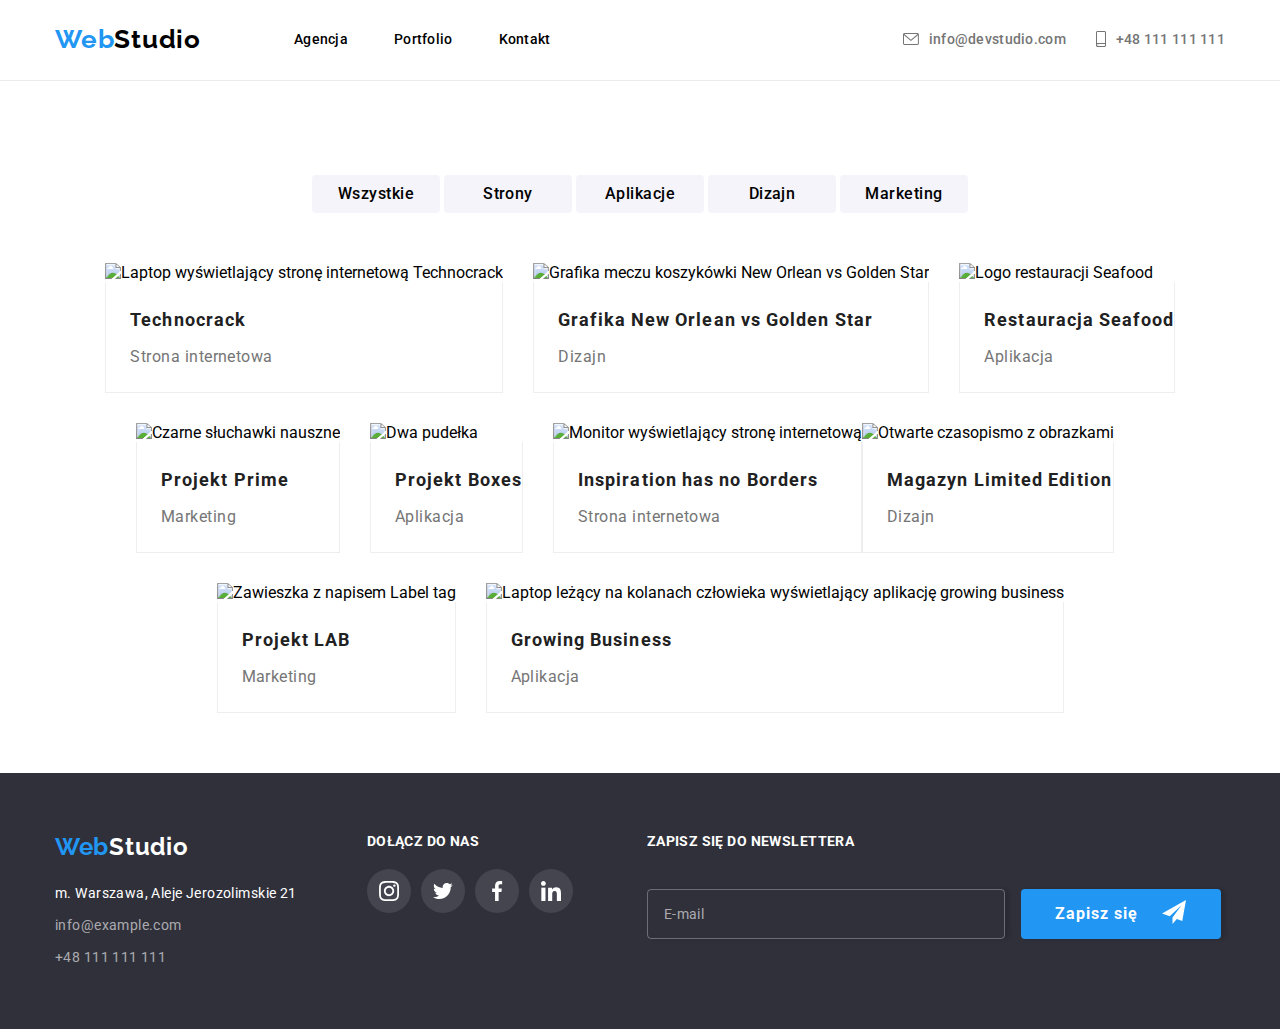
==== commit a5b09008: "some changes in mobile view" ====
--- a/portfolio.html
+++ b/portfolio.html
@@ -31,9 +31,7 @@
                   <a class="nav-link" href="index.html">Agencja</a>
                 </li>
                 <li class="navigation__item">
-                  <a class="nav-link current" href="portfolio.html"
-                    >Portfolio</a
-                  >
+                  <a class="nav-link" href="portfolio.html">Portfolio</a>
                 </li>
                 <li class="navigation__item">
                   <a class="nav-link" href="kontakt.html">Kontakt</a>
@@ -398,9 +396,7 @@
             <a class="mobile-menu__link" href="./index.html">Agencja</a>
           </li>
           <li class="mobile-menu__navigation-item">
-            <a class="mobile-menu__link current" href="./portfolio.html"
-              >Portfolio</a
-            >
+            <a class="mobile-menu__link" href="./portfolio.html">Portfolio</a>
           </li>
           <li class="mobile-menu__navigation-item">
             <a class="mobile-menu__link" href="">Kontakt</a>
--- a/css/main.min.css
+++ b/css/main.min.css
@@ -1078,7 +1078,11 @@
 
 @media screen and (max-width: 767px) {
   .button-section {
+    align-items: center;
     flex-basis: 3.0303030303%;
+  }
+  .buttons {
+    text-align: center;
   }
   .project__photo {
     width: 100%;
@@ -1596,7 +1600,7 @@
   fill: #2196f3;
   transition-timing-function: cubic-bezier(0.4, 0, 0.2, 1);
   transition-duration: 250ms;
-  transition-property: fill;
+  transition-property: all;
 }
 
 .mobile-menu-flexbox {
@@ -1622,6 +1626,9 @@
   transform: translateX(0);
 }
 
+.mobile-menu {
+  text-align: center;
+}
 .mobile-menu__close-button {
   background-color: white;
   position: absolute;
@@ -1646,59 +1653,64 @@
   transition-property: transform;
 }
 .mobile-menu__socialmedia {
-  padding-top: 64px;
+  padding-top: 32px;
   display: inline-flex;
-  flex-wrap: wrap;
+  flex-wrap: nowrap;
   width: 100%;
 }
 .mobile-menu__socialmedia__list-item {
   font-style: "Roboto", sans-serif;
-  font-size: 18px;
-  line-height: 1.2222222222;
+  font-size: 12px;
+  line-height: 1;
+  letter-spacing: 0.01em;
+  color: #2196f3;
+}
+.mobile-menu__socialmedia__list-item:not(:last-child) {
+  padding-right: 8px;
+  border-right: 1px solid #757575;
+}
+.mobile-menu__socialmedia__list-item:not(:first-child) {
+  padding-left: 8px;
+}
+.mobile-menu__navigation-item:not(:last-child) {
+  padding-bottom: 36px;
+}
+.mobile-menu__link {
+  font-family: "Roboto", sans-serif;
+  font-size: 34px;
   font-weight: 500;
   letter-spacing: 0.02em;
-  color: #2196f3;
-}
-.mobile-menu__socialmedia__list-item:not(:last-child) {
-  padding-right: 10px;
-  border-right: 1px solid #757575;
-}
-.mobile-menu__socialmedia__list-item:not(:first-child) {
-  padding-left: 10px;
-}
-.mobile-menu__navigation-item:not(:last-child) {
-  padding-bottom: 36px;
-}
-.mobile-menu__link {
-  font-family: "Roboto", sans-serif;
-  font-size: 40px;
-  font-weight: 500;
-  letter-spacing: 0.02em;
-  line-height: 1.172;
+  line-height: 1;
   color: black;
 }
-.mobile-menu__link:focus,
-.mobile-menu__link :hover {
+.mobile-menu__link:focus {
   color: #2196f3;
   transition-timing-function: cubic-bezier(0.4, 0, 0.2, 1);
   transition-duration: 250ms;
   transition-property: color;
 }
+.mobile-menu__link:hover {
+  color: #2196f3;
+  transition-timing-function: cubic-bezier(0.4, 0, 0.2, 1);
+  transition-duration: 250ms;
+  transition-property: color;
+}
 .mobile-menu__footer {
   display: flex;
   flex-direction: column;
+  text-align: center;
 }
 
 .mobile-menu-contacts__tel {
   font-family: "Roboto", sans-serif;
-  font-size: 34px;
+  font-size: 24px;
   line-height: 1.1717647059;
   letter-spacing: 0.02em;
   font-weight: 500;
   color: #2196f3;
 }
 .mobile-menu-contacts__list-item:not(:first-child) {
-  padding-top: 32px;
+  padding-top: 16px;
 }
 .mobile-menu-contacts__mail {
   font-family: "Roboto", sans-serif;
